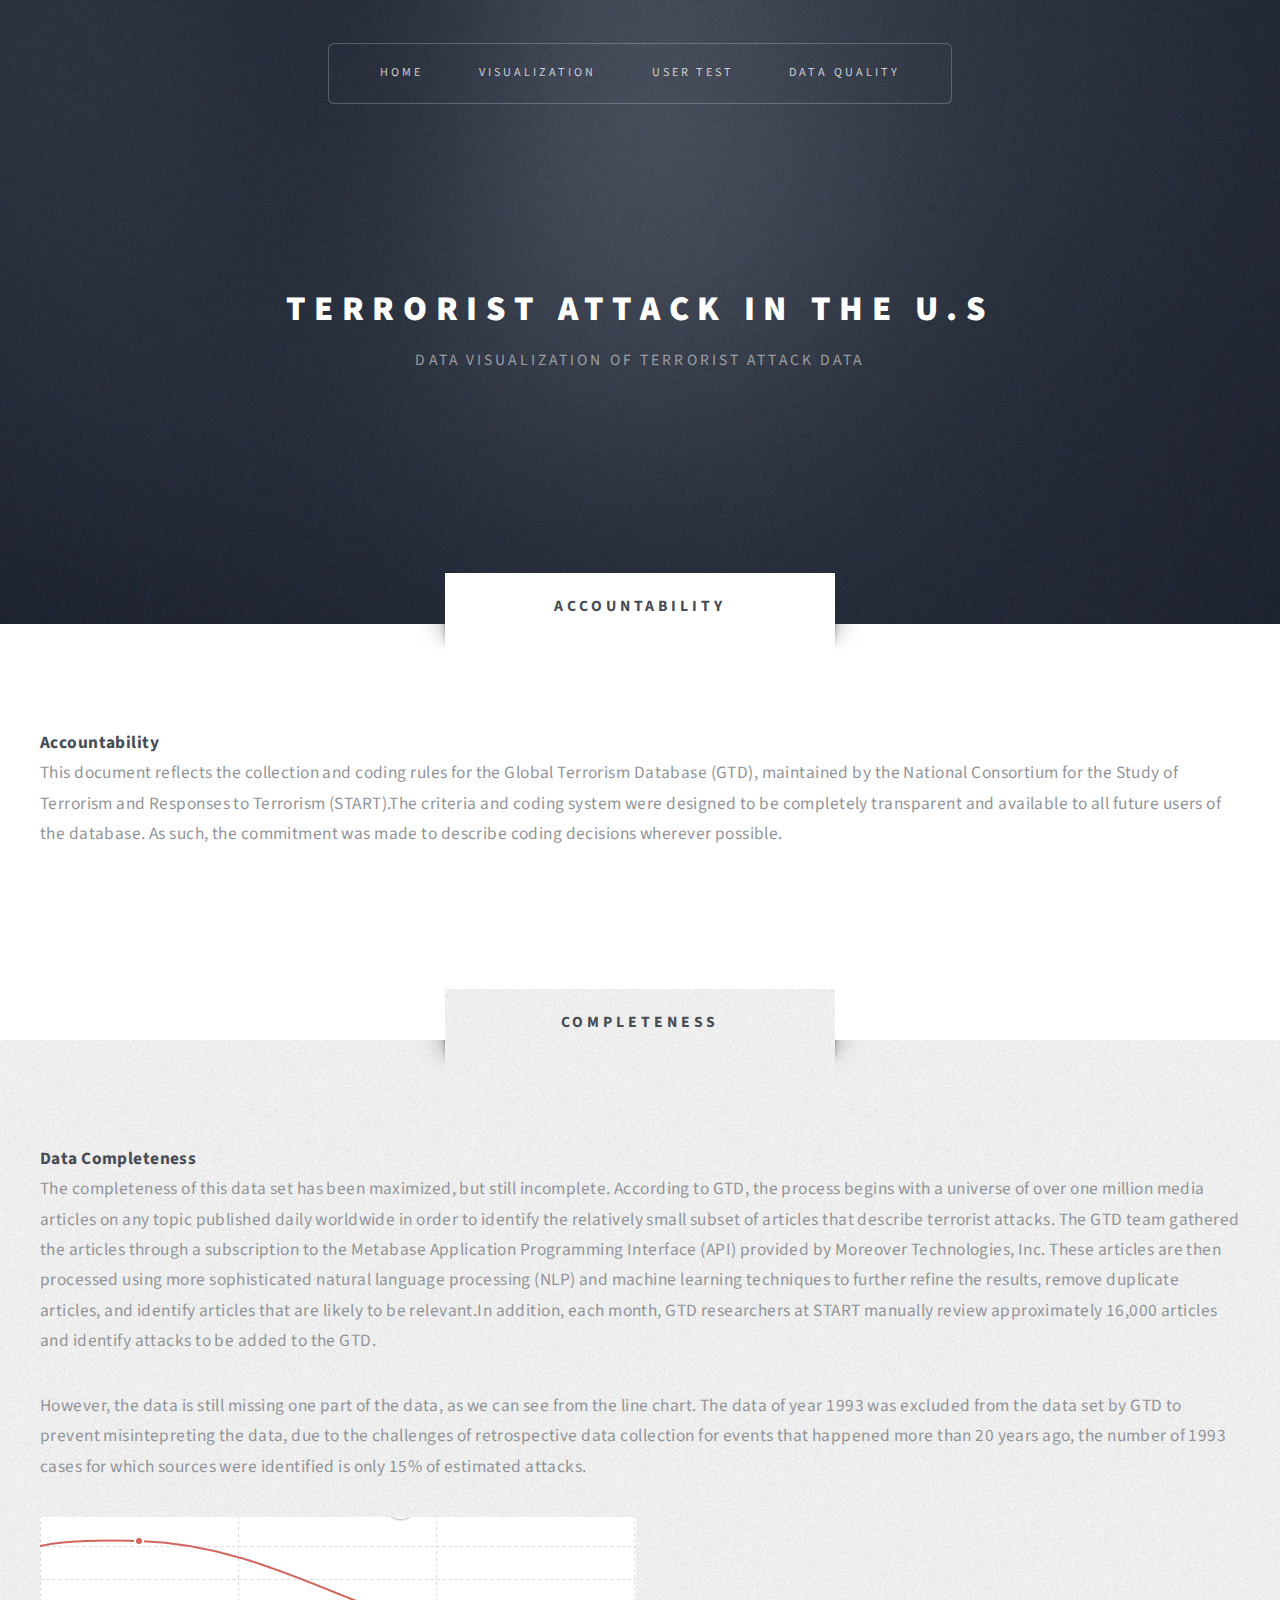
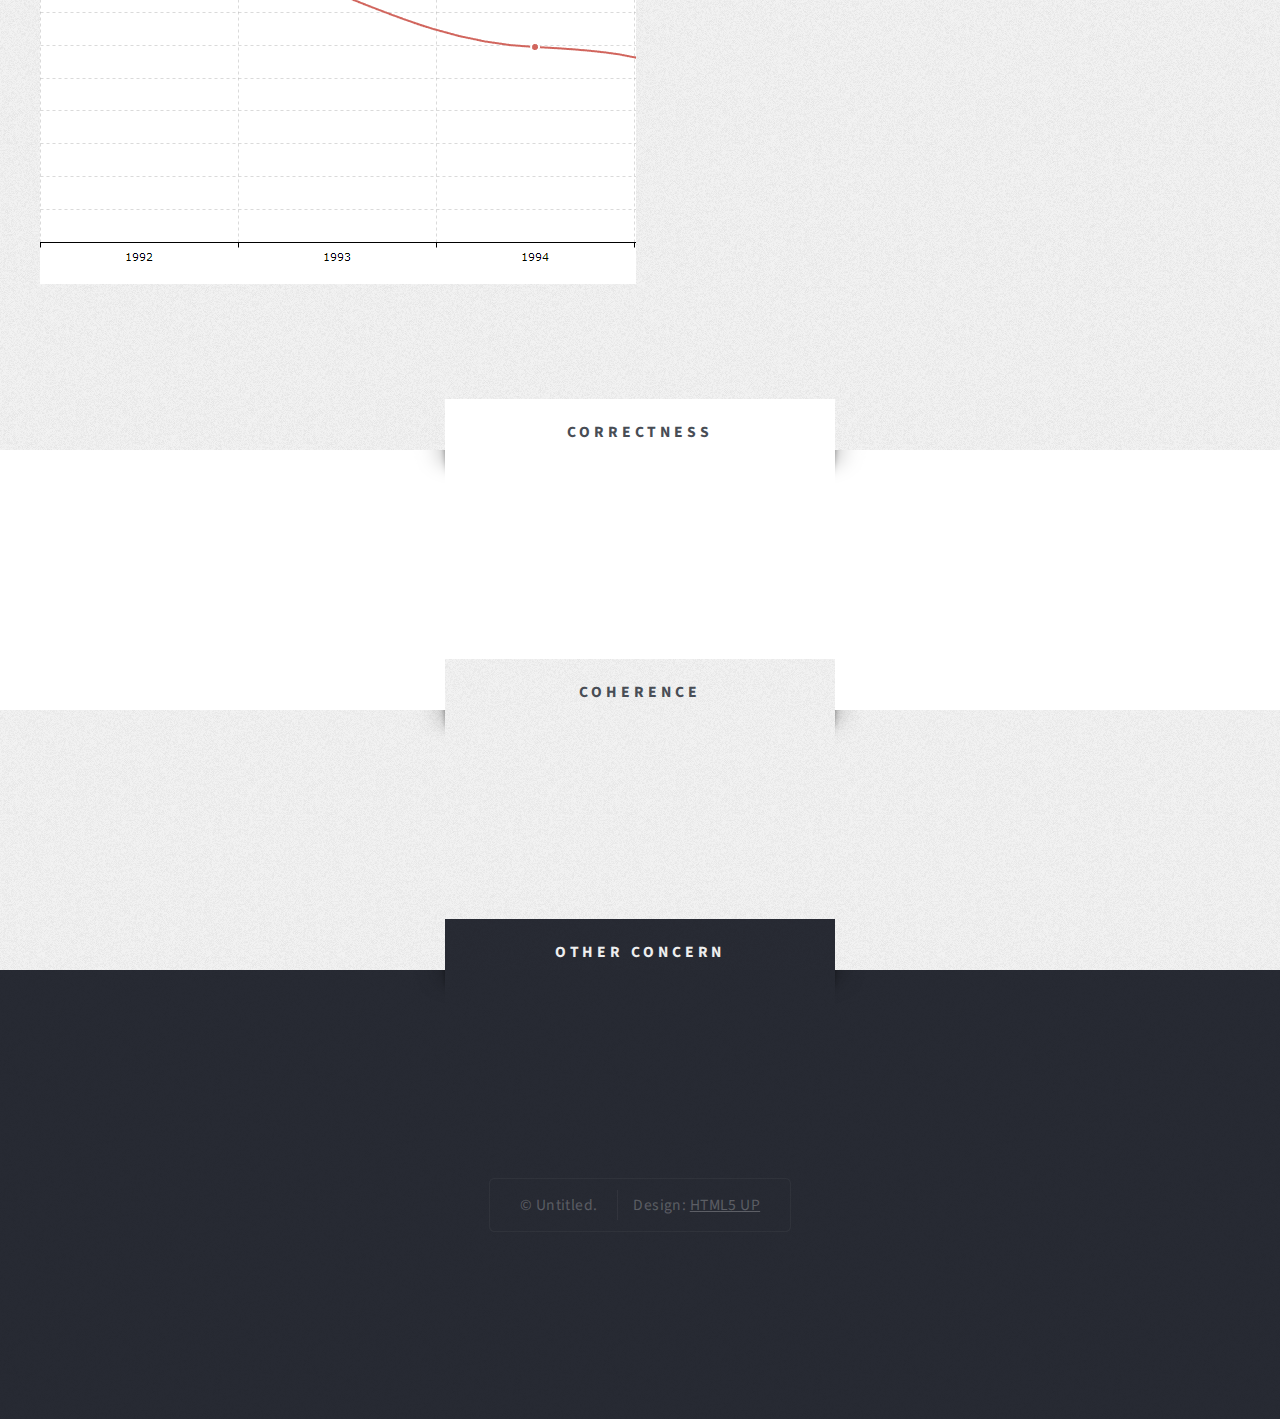
==== DataQuality.html @ d7f6ed54 "add something" ====
<!DOCTYPE HTML>
<!--
	Escape Velocity by HTML5 UP
	html5up.net | @ajlkn
	Free for personal and commercial use under the CCA 3.0 license (html5up.net/license)
-->
<html>

<head>
	<title>No Sidebar - Escape Velocity by HTML5 UP</title>
	<meta charset="utf-8" />
	<meta name="viewport" content="width=device-width, initial-scale=1" />
	<!--[if lte IE 8]><script src="assets/js/ie/html5shiv.js"></script><![endif]-->
	<link rel="stylesheet" href="assets/css/main.css" />
	<!--[if lte IE 8]><link rel="stylesheet" href="assets/css/ie8.css" /><![endif]-->
</head>

<body class="homepage">
	<div id="page-wrapper">

		<!-- Header -->
		<div id="header-wrapper" class="wrapper">
			<div id="header">

				<!-- Logo -->
				<div id="logo">
					<h1>
						<a href="index.html">Terrorist Attack in the U.S</a>
					</h1>
					<p>Data visualization of terrorist attack data</p>
				</div>

				<!-- Nav -->
				<nav id="nav">
					<ul>
						<li class="current">
							<a href="index.html">Home</a>
						</li>
						<li>
							<a href="Incidents.html">Visualization</a>
							<ul>
								<li>
									<a href="#">World Terro Map</a>
								</li>
								<li>
									<a href="#">Terro Incident</a>
								</li>
								<li>
									<a href="#">The U.S</a>
								</li>
							</ul>
						</li>
						<li>
							<a href="#">User Test</a>
						</li>
						<li>
							<a href="DataQuality.html">Data Quality</a>
						</li>
					</ul>
				</nav>

			</div>
		</div>

		<!-- Main -->
		<div class="wrapper style2">
			<div class="title">Accountability</div>
			<div id="highlights" class="container">
				<h2>Accountability</h2>
				<p>This document reflects the collection and coding rules for the Global Terrorism Database (GTD), maintained by the National
					Consortium for the Study of Terrorism and Responses to Terrorism (START).The criteria and coding system were designed
					to be completely transparent and available to all future users of the database. As such, the commitment was made to
					describe coding decisions wherever possible.</p>
			</div>
		</div>

		<div class="wrapper style3">
			<div class="title">Completeness</div>
			<div id="main" class="container">
				<h2>Data Completeness</h2>
				<p>The completeness of this data set has been maximized, but still incomplete. According to GTD, the process begins with
					a universe of over one million media articles on any topic published daily worldwide in order to identify the relatively
					small subset of articles that describe terrorist attacks. The GTD team gathered the articles through a subscription
					to the Metabase Application Programming Interface (API) provided by Moreover Technologies, Inc. These articles are then
					processed using more sophisticated natural language processing (NLP) and machine learning techniques to further refine
					the results, remove duplicate articles, and identify articles that are likely to be relevant.In addition, each month,
					GTD researchers at START manually review approximately 16,000 articles and identify attacks to be added to the GTD.</p>
				<p>However, the data is still missing one part of the data, as we can see from the line chart. The data of year 1993 was
					excluded from the data set by GTD to prevent misintepreting the data, due to the challenges of retrospective data collection
					for events that happened more than 20 years ago, the number of 1993 cases for which sources were identified is only
					15% of estimated attacks. </p>

				<div class="6u 12u(mobile)">
					<img src="images/missing 1993.png" alt="" />
				</div>
			</div>
		</div>
		<!-- Highlights -->
		<div class="wrapper style2">
			<div class="title">Correctness</div>
			<div id="highlights" class="container">

			</div>
		</div>
		<div class="wrapper style3">
			<div class="title">Coherence</div>
			<div id="highlights" class="container">

			</div>
		</div>
	</div>
	<!-- Footer -->
	<div id="footer-wrapper" class="wrapper">
		<div class="title">Other Concern</div>
		<div id="footer" class="container">

		</div>
		<div id="copyright">
			<ul>
				<li>&copy; Untitled.</li>
				<li>Design:
					<a href="http://html5up.net">HTML5 UP</a>
				</li>
			</ul>
		</div>
	</div>

	</div>

	<!-- Scripts -->

	<script src="assets/js/jquery.min.js"></script>
	<script src="assets/js/jquery.dropotron.min.js"></script>
	<script src="assets/js/skel.min.js"></script>
	<script src="assets/js/skel-viewport.min.js"></script>
	<script src="assets/js/util.js"></script>
	<!--[if lte IE 8]><script src="assets/js/ie/respond.min.js"></script><![endif]-->
	<script src="assets/js/main.js"></script>

</body>

</html>
---- assets/css/main.css ----
@import url("https://fonts.googleapis.com/css?family=Source+Sans+Pro:400,400italic,700,900");
@import url("font-awesome.min.css");

/*
	Escape Velocity by HTML5 UP
	html5up.net | @ajlkn
	Free for personal and commercial use under the CCA 3.0 license (html5up.net/license)
*/

/* Reset */

	html, body, div, span, applet, object, iframe, h1, h2, h3, h4, h5, h6, p, blockquote, pre, a, abbr, acronym, address, big, cite, code, del, dfn, em, img, ins, kbd, q, s, samp, small, strike, strong, sub, sup, tt, var, b, u, i, center, dl, dt, dd, ol, ul, li, fieldset, form, label, legend, table, caption, tbody, tfoot, thead, tr, th, td, article, aside, canvas, details, embed, figure, figcaption, footer, header, hgroup, menu, nav, output, ruby, section, summary, time, mark, audio, video {
		margin: 0;
		padding: 0;
		border: 0;
		font-size: 100%;
		font: inherit;
		vertical-align: baseline;
	}

	article, aside, details, figcaption, figure, footer, header, hgroup, menu, nav, section {
		display: block;
	}

	body {
		line-height: 1;
	}

	ol, ul {
		list-style: none;
	}

	blockquote, q {
		quotes: none;
	}

	blockquote:before, blockquote:after, q:before, q:after {
		content: '';
		content: none;
	}

	table {
		border-collapse: collapse;
		border-spacing: 0;
	}

	body {
		-webkit-text-size-adjust: none;
	}

/* Box Model */

	*, *:before, *:after {
		-moz-box-sizing: border-box;
		-webkit-box-sizing: border-box;
		box-sizing: border-box;
	}

/* Containers */

	.container {
		margin-left: auto;
		margin-right: auto;
	}

	.container.\31 25\25 {
		width: 100%;
		max-width: 1200px;
		min-width: 960px;
	}

	.container.\37 5\25 {
		width: 720px;
	}

	.container.\35 0\25 {
		width: 480px;
	}

	.container.\32 5\25 {
		width: 240px;
	}

	.container {
		width: 960px;
	}

	@media screen and (min-width: 737px) {

		.container.\31 25\25 {
			width: 100%;
			max-width: 1500px;
			min-width: 1200px;
		}

		.container.\37 5\25 {
			width: 900px;
		}

		.container.\35 0\25 {
			width: 600px;
		}

		.container.\32 5\25 {
			width: 300px;
		}

		.container {
			width: 1200px;
		}

	}

	@media screen and (min-width: 737px) and (max-width: 1200px) {

		.container.\31 25\25 {
			width: 100%;
			max-width: 1250px;
			min-width: 1000px;
		}

		.container.\37 5\25 {
			width: 750px;
		}

		.container.\35 0\25 {
			width: 500px;
		}

		.container.\32 5\25 {
			width: 250px;
		}

		.container {
			width: 1000px;
		}

	}

	@media screen and (max-width: 736px) {

		.container.\31 25\25 {
			width: 100%;
			max-width: 125%;
			min-width: 100%;
		}

		.container.\37 5\25 {
			width: 75%;
		}

		.container.\35 0\25 {
			width: 50%;
		}

		.container.\32 5\25 {
			width: 25%;
		}

		.container {
			width: 100% !important;
		}

	}

/* Grid */

	.row {
		border-bottom: solid 1px transparent;
		-moz-box-sizing: border-box;
		-webkit-box-sizing: border-box;
		box-sizing: border-box;
	}

	.row > * {
		float: left;
		-moz-box-sizing: border-box;
		-webkit-box-sizing: border-box;
		box-sizing: border-box;
	}

	.row:after, .row:before {
		content: '';
		display: block;
		clear: both;
		height: 0;
	}

	.row.uniform > * > :first-child {
		margin-top: 0;
	}

	.row.uniform > * > :last-child {
		margin-bottom: 0;
	}

	.row.\30 \25 > * {
		padding: 0 0 0 0px;
	}

	.row.\30 \25 {
		margin: 0 0 -1px 0px;
	}

	.row.uniform.\30 \25 > * {
		padding: 0px 0 0 0px;
	}

	.row.uniform.\30 \25 {
		margin: 0px 0 -1px 0px;
	}

	.row > * {
		padding: 0 0 0 40px;
	}

	.row {
		margin: 0 0 -1px -40px;
	}

	.row.uniform > * {
		padding: 40px 0 0 40px;
	}

	.row.uniform {
		margin: -40px 0 -1px -40px;
	}

	.row.\32 00\25 > * {
		padding: 0 0 0 80px;
	}

	.row.\32 00\25 {
		margin: 0 0 -1px -80px;
	}

	.row.uniform.\32 00\25 > * {
		padding: 80px 0 0 80px;
	}

	.row.uniform.\32 00\25 {
		margin: -80px 0 -1px -80px;
	}

	.row.\31 50\25 > * {
		padding: 0 0 0 60px;
	}

	.row.\31 50\25 {
		margin: 0 0 -1px -60px;
	}

	.row.uniform.\31 50\25 > * {
		padding: 60px 0 0 60px;
	}

	.row.uniform.\31 50\25 {
		margin: -60px 0 -1px -60px;
	}

	.row.\35 0\25 > * {
		padding: 0 0 0 20px;
	}

	.row.\35 0\25 {
		margin: 0 0 -1px -20px;
	}

	.row.uniform.\35 0\25 > * {
		padding: 20px 0 0 20px;
	}

	.row.uniform.\35 0\25 {
		margin: -20px 0 -1px -20px;
	}

	.row.\32 5\25 > * {
		padding: 0 0 0 10px;
	}

	.row.\32 5\25 {
		margin: 0 0 -1px -10px;
	}

	.row.uniform.\32 5\25 > * {
		padding: 10px 0 0 10px;
	}

	.row.uniform.\32 5\25 {
		margin: -10px 0 -1px -10px;
	}

	.\31 2u, .\31 2u\24 {
		width: 100%;
		clear: none;
		margin-left: 0;
	}

	.\31 1u, .\31 1u\24 {
		width: 91.6666666667%;
		clear: none;
		margin-left: 0;
	}

	.\31 0u, .\31 0u\24 {
		width: 83.3333333333%;
		clear: none;
		margin-left: 0;
	}

	.\39 u, .\39 u\24 {
		width: 75%;
		clear: none;
		margin-left: 0;
	}

	.\38 u, .\38 u\24 {
		width: 66.6666666667%;
		clear: none;
		margin-left: 0;
	}

	.\37 u, .\37 u\24 {
		width: 58.3333333333%;
		clear: none;
		margin-left: 0;
	}

	.\36 u, .\36 u\24 {
		width: 50%;
		clear: none;
		margin-left: 0;
	}

	.\35 u, .\35 u\24 {
		width: 41.6666666667%;
		clear: none;
		margin-left: 0;
	}

	.\34 u, .\34 u\24 {
		width: 33.3333333333%;
		clear: none;
		margin-left: 0;
	}

	.\33 u, .\33 u\24 {
		width: 25%;
		clear: none;
		margin-left: 0;
	}

	.\32 u, .\32 u\24 {
		width: 16.6666666667%;
		clear: none;
		margin-left: 0;
	}

	.\31 u, .\31 u\24 {
		width: 8.3333333333%;
		clear: none;
		margin-left: 0;
	}

	.\31 2u\24 + *,
	.\31 1u\24 + *,
	.\31 0u\24 + *,
	.\39 u\24 + *,
	.\38 u\24 + *,
	.\37 u\24 + *,
	.\36 u\24 + *,
	.\35 u\24 + *,
	.\34 u\24 + *,
	.\33 u\24 + *,
	.\32 u\24 + *,
	.\31 u\24 + * {
		clear: left;
	}

	.\-11u {
		margin-left: 91.66667%;
	}

	.\-10u {
		margin-left: 83.33333%;
	}

	.\-9u {
		margin-left: 75%;
	}

	.\-8u {
		margin-left: 66.66667%;
	}

	.\-7u {
		margin-left: 58.33333%;
	}

	.\-6u {
		margin-left: 50%;
	}

	.\-5u {
		margin-left: 41.66667%;
	}

	.\-4u {
		margin-left: 33.33333%;
	}

	.\-3u {
		margin-left: 25%;
	}

	.\-2u {
		margin-left: 16.66667%;
	}

	.\-1u {
		margin-left: 8.33333%;
	}

	@media screen and (min-width: 737px) {

		.row > * {
			padding: 50px 0 0 50px;
		}

		.row {
			margin: -50px 0 -1px -50px;
		}

		.row.uniform > * {
			padding: 50px 0 0 50px;
		}

		.row.uniform {
			margin: -50px 0 -1px -50px;
		}

		.row.\32 00\25 > * {
			padding: 100px 0 0 100px;
		}

		.row.\32 00\25 {
			margin: -100px 0 -1px -100px;
		}

		.row.uniform.\32 00\25 > * {
			padding: 100px 0 0 100px;
		}

		.row.uniform.\32 00\25 {
			margin: -100px 0 -1px -100px;
		}

		.row.\31 50\25 > * {
			padding: 75px 0 0 75px;
		}

		.row.\31 50\25 {
			margin: -75px 0 -1px -75px;
		}

		.row.uniform.\31 50\25 > * {
			padding: 75px 0 0 75px;
		}

		.row.uniform.\31 50\25 {
			margin: -75px 0 -1px -75px;
		}

		.row.\35 0\25 > * {
			padding: 25px 0 0 25px;
		}

		.row.\35 0\25 {
			margin: -25px 0 -1px -25px;
		}

		.row.uniform.\35 0\25 > * {
			padding: 25px 0 0 25px;
		}

		.row.uniform.\35 0\25 {
			margin: -25px 0 -1px -25px;
		}

		.row.\32 5\25 > * {
			padding: 12.5px 0 0 12.5px;
		}

		.row.\32 5\25 {
			margin: -12.5px 0 -1px -12.5px;
		}

		.row.uniform.\32 5\25 > * {
			padding: 12.5px 0 0 12.5px;
		}

		.row.uniform.\32 5\25 {
			margin: -12.5px 0 -1px -12.5px;
		}

		.\31 2u\28desktop\29, .\31 2u\24\28desktop\29 {
			width: 100%;
			clear: none;
			margin-left: 0;
		}

		.\31 1u\28desktop\29, .\31 1u\24\28desktop\29 {
			width: 91.6666666667%;
			clear: none;
			margin-left: 0;
		}

		.\31 0u\28desktop\29, .\31 0u\24\28desktop\29 {
			width: 83.3333333333%;
			clear: none;
			margin-left: 0;
		}

		.\39 u\28desktop\29, .\39 u\24\28desktop\29 {
			width: 75%;
			clear: none;
			margin-left: 0;
		}

		.\38 u\28desktop\29, .\38 u\24\28desktop\29 {
			width: 66.6666666667%;
			clear: none;
			margin-left: 0;
		}

		.\37 u\28desktop\29, .\37 u\24\28desktop\29 {
			width: 58.3333333333%;
			clear: none;
			margin-left: 0;
		}

		.\36 u\28desktop\29, .\36 u\24\28desktop\29 {
			width: 50%;
			clear: none;
			margin-left: 0;
		}

		.\35 u\28desktop\29, .\35 u\24\28desktop\29 {
			width: 41.6666666667%;
			clear: none;
			margin-left: 0;
		}

		.\34 u\28desktop\29, .\34 u\24\28desktop\29 {
			width: 33.3333333333%;
			clear: none;
			margin-left: 0;
		}

		.\33 u\28desktop\29, .\33 u\24\28desktop\29 {
			width: 25%;
			clear: none;
			margin-left: 0;
		}

		.\32 u\28desktop\29, .\32 u\24\28desktop\29 {
			width: 16.6666666667%;
			clear: none;
			margin-left: 0;
		}

		.\31 u\28desktop\29, .\31 u\24\28desktop\29 {
			width: 8.3333333333%;
			clear: none;
			margin-left: 0;
		}

		.\31 2u\24\28desktop\29 + *,
		.\31 1u\24\28desktop\29 + *,
		.\31 0u\24\28desktop\29 + *,
		.\39 u\24\28desktop\29 + *,
		.\38 u\24\28desktop\29 + *,
		.\37 u\24\28desktop\29 + *,
		.\36 u\24\28desktop\29 + *,
		.\35 u\24\28desktop\29 + *,
		.\34 u\24\28desktop\29 + *,
		.\33 u\24\28desktop\29 + *,
		.\32 u\24\28desktop\29 + *,
		.\31 u\24\28desktop\29 + * {
			clear: left;
		}

		.\-11u\28desktop\29 {
			margin-left: 91.66667%;
		}

		.\-10u\28desktop\29 {
			margin-left: 83.33333%;
		}

		.\-9u\28desktop\29 {
			margin-left: 75%;
		}

		.\-8u\28desktop\29 {
			margin-left: 66.66667%;
		}

		.\-7u\28desktop\29 {
			margin-left: 58.33333%;
		}

		.\-6u\28desktop\29 {
			margin-left: 50%;
		}

		.\-5u\28desktop\29 {
			margin-left: 41.66667%;
		}

		.\-4u\28desktop\29 {
			margin-left: 33.33333%;
		}

		.\-3u\28desktop\29 {
			margin-left: 25%;
		}

		.\-2u\28desktop\29 {
			margin-left: 16.66667%;
		}

		.\-1u\28desktop\29 {
			margin-left: 8.33333%;
		}

	}

	@media screen and (min-width: 737px) and (max-width: 1200px) {

		.row > * {
			padding: 35px 0 0 35px;
		}

		.row {
			margin: -35px 0 -1px -35px;
		}

		.row.uniform > * {
			padding: 35px 0 0 35px;
		}

		.row.uniform {
			margin: -35px 0 -1px -35px;
		}

		.row.\32 00\25 > * {
			padding: 70px 0 0 70px;
		}

		.row.\32 00\25 {
			margin: -70px 0 -1px -70px;
		}

		.row.uniform.\32 00\25 > * {
			padding: 70px 0 0 70px;
		}

		.row.uniform.\32 00\25 {
			margin: -70px 0 -1px -70px;
		}

		.row.\31 50\25 > * {
			padding: 52.5px 0 0 52.5px;
		}

		.row.\31 50\25 {
			margin: -52.5px 0 -1px -52.5px;
		}

		.row.uniform.\31 50\25 > * {
			padding: 52.5px 0 0 52.5px;
		}

		.row.uniform.\31 50\25 {
			margin: -52.5px 0 -1px -52.5px;
		}

		.row.\35 0\25 > * {
			padding: 17.5px 0 0 17.5px;
		}

		.row.\35 0\25 {
			margin: -17.5px 0 -1px -17.5px;
		}

		.row.uniform.\35 0\25 > * {
			padding: 17.5px 0 0 17.5px;
		}

		.row.uniform.\35 0\25 {
			margin: -17.5px 0 -1px -17.5px;
		}

		.row.\32 5\25 > * {
			padding: 8.75px 0 0 8.75px;
		}

		.row.\32 5\25 {
			margin: -8.75px 0 -1px -8.75px;
		}

		.row.uniform.\32 5\25 > * {
			padding: 8.75px 0 0 8.75px;
		}

		.row.uniform.\32 5\25 {
			margin: -8.75px 0 -1px -8.75px;
		}

		.\31 2u\28tablet\29, .\31 2u\24\28tablet\29 {
			width: 100%;
			clear: none;
			margin-left: 0;
		}

		.\31 1u\28tablet\29, .\31 1u\24\28tablet\29 {
			width: 91.6666666667%;
			clear: none;
			margin-left: 0;
		}

		.\31 0u\28tablet\29, .\31 0u\24\28tablet\29 {
			width: 83.3333333333%;
			clear: none;
			margin-left: 0;
		}

		.\39 u\28tablet\29, .\39 u\24\28tablet\29 {
			width: 75%;
			clear: none;
			margin-left: 0;
		}

		.\38 u\28tablet\29, .\38 u\24\28tablet\29 {
			width: 66.6666666667%;
			clear: none;
			margin-left: 0;
		}

		.\37 u\28tablet\29, .\37 u\24\28tablet\29 {
			width: 58.3333333333%;
			clear: none;
			margin-left: 0;
		}

		.\36 u\28tablet\29, .\36 u\24\28tablet\29 {
			width: 50%;
			clear: none;
			margin-left: 0;
		}

		.\35 u\28tablet\29, .\35 u\24\28tablet\29 {
			width: 41.6666666667%;
			clear: none;
			margin-left: 0;
		}

		.\34 u\28tablet\29, .\34 u\24\28tablet\29 {
			width: 33.3333333333%;
			clear: none;
			margin-left: 0;
		}

		.\33 u\28tablet\29, .\33 u\24\28tablet\29 {
			width: 25%;
			clear: none;
			margin-left: 0;
		}

		.\32 u\28tablet\29, .\32 u\24\28tablet\29 {
			width: 16.6666666667%;
			clear: none;
			margin-left: 0;
		}

		.\31 u\28tablet\29, .\31 u\24\28tablet\29 {
			width: 8.3333333333%;
			clear: none;
			margin-left: 0;
		}

		.\31 2u\24\28tablet\29 + *,
		.\31 1u\24\28tablet\29 + *,
		.\31 0u\24\28tablet\29 + *,
		.\39 u\24\28tablet\29 + *,
		.\38 u\24\28tablet\29 + *,
		.\37 u\24\28tablet\29 + *,
		.\36 u\24\28tablet\29 + *,
		.\35 u\24\28tablet\29 + *,
		.\34 u\24\28tablet\29 + *,
		.\33 u\24\28tablet\29 + *,
		.\32 u\24\28tablet\29 + *,
		.\31 u\24\28tablet\29 + * {
			clear: left;
		}

		.\-11u\28tablet\29 {
			margin-left: 91.66667%;
		}

		.\-10u\28tablet\29 {
			margin-left: 83.33333%;
		}

		.\-9u\28tablet\29 {
			margin-left: 75%;
		}

		.\-8u\28tablet\29 {
			margin-left: 66.66667%;
		}

		.\-7u\28tablet\29 {
			margin-left: 58.33333%;
		}

		.\-6u\28tablet\29 {
			margin-left: 50%;
		}

		.\-5u\28tablet\29 {
			margin-left: 41.66667%;
		}

		.\-4u\28tablet\29 {
			margin-left: 33.33333%;
		}

		.\-3u\28tablet\29 {
			margin-left: 25%;
		}

		.\-2u\28tablet\29 {
			margin-left: 16.66667%;
		}

		.\-1u\28tablet\29 {
			margin-left: 8.33333%;
		}

	}

	@media screen and (max-width: 736px) {

		.row > * {
			padding: 10px 0 0 10px;
		}

		.row {
			margin: -10px 0 -1px -10px;
		}

		.row.uniform > * {
			padding: 10px 0 0 10px;
		}

		.row.uniform {
			margin: -10px 0 -1px -10px;
		}

		.row.\32 00\25 > * {
			padding: 20px 0 0 20px;
		}

		.row.\32 00\25 {
			margin: -20px 0 -1px -20px;
		}

		.row.uniform.\32 00\25 > * {
			padding: 20px 0 0 20px;
		}

		.row.uniform.\32 00\25 {
			margin: -20px 0 -1px -20px;
		}

		.row.\31 50\25 > * {
			padding: 15px 0 0 15px;
		}

		.row.\31 50\25 {
			margin: -15px 0 -1px -15px;
		}

		.row.uniform.\31 50\25 > * {
			padding: 15px 0 0 15px;
		}

		.row.uniform.\31 50\25 {
			margin: -15px 0 -1px -15px;
		}

		.row.\35 0\25 > * {
			padding: 5px 0 0 5px;
		}

		.row.\35 0\25 {
			margin: -5px 0 -1px -5px;
		}

		.row.uniform.\35 0\25 > * {
			padding: 5px 0 0 5px;
		}

		.row.uniform.\35 0\25 {
			margin: -5px 0 -1px -5px;
		}

		.row.\32 5\25 > * {
			padding: 2.5px 0 0 2.5px;
		}

		.row.\32 5\25 {
			margin: -2.5px 0 -1px -2.5px;
		}

		.row.uniform.\32 5\25 > * {
			padding: 2.5px 0 0 2.5px;
		}

		.row.uniform.\32 5\25 {
			margin: -2.5px 0 -1px -2.5px;
		}

		.\31 2u\28mobile\29, .\31 2u\24\28mobile\29 {
			width: 100%;
			clear: none;
			margin-left: 0;
		}

		.\31 1u\28mobile\29, .\31 1u\24\28mobile\29 {
			width: 91.6666666667%;
			clear: none;
			margin-left: 0;
		}

		.\31 0u\28mobile\29, .\31 0u\24\28mobile\29 {
			width: 83.3333333333%;
			clear: none;
			margin-left: 0;
		}

		.\39 u\28mobile\29, .\39 u\24\28mobile\29 {
			width: 75%;
			clear: none;
			margin-left: 0;
		}

		.\38 u\28mobile\29, .\38 u\24\28mobile\29 {
			width: 66.6666666667%;
			clear: none;
			margin-left: 0;
		}

		.\37 u\28mobile\29, .\37 u\24\28mobile\29 {
			width: 58.3333333333%;
			clear: none;
			margin-left: 0;
		}

		.\36 u\28mobile\29, .\36 u\24\28mobile\29 {
			width: 50%;
			clear: none;
			margin-left: 0;
		}

		.\35 u\28mobile\29, .\35 u\24\28mobile\29 {
			width: 41.6666666667%;
			clear: none;
			margin-left: 0;
		}

		.\34 u\28mobile\29, .\34 u\24\28mobile\29 {
			width: 33.3333333333%;
			clear: none;
			margin-left: 0;
		}

		.\33 u\28mobile\29, .\33 u\24\28mobile\29 {
			width: 25%;
			clear: none;
			margin-left: 0;
		}

		.\32 u\28mobile\29, .\32 u\24\28mobile\29 {
			width: 16.6666666667%;
			clear: none;
			margin-left: 0;
		}

		.\31 u\28mobile\29, .\31 u\24\28mobile\29 {
			width: 8.3333333333%;
			clear: none;
			margin-left: 0;
		}

		.\31 2u\24\28mobile\29 + *,
		.\31 1u\24\28mobile\29 + *,
		.\31 0u\24\28mobile\29 + *,
		.\39 u\24\28mobile\29 + *,
		.\38 u\24\28mobile\29 + *,
		.\37 u\24\28mobile\29 + *,
		.\36 u\24\28mobile\29 + *,
		.\35 u\24\28mobile\29 + *,
		.\34 u\24\28mobile\29 + *,
		.\33 u\24\28mobile\29 + *,
		.\32 u\24\28mobile\29 + *,
		.\31 u\24\28mobile\29 + * {
			clear: left;
		}

		.\-11u\28mobile\29 {
			margin-left: 91.66667%;
		}

		.\-10u\28mobile\29 {
			margin-left: 83.33333%;
		}

		.\-9u\28mobile\29 {
			margin-left: 75%;
		}

		.\-8u\28mobile\29 {
			margin-left: 66.66667%;
		}

		.\-7u\28mobile\29 {
			margin-left: 58.33333%;
		}

		.\-6u\28mobile\29 {
			margin-left: 50%;
		}

		.\-5u\28mobile\29 {
			margin-left: 41.66667%;
		}

		.\-4u\28mobile\29 {
			margin-left: 33.33333%;
		}

		.\-3u\28mobile\29 {
			margin-left: 25%;
		}

		.\-2u\28mobile\29 {
			margin-left: 16.66667%;
		}

		.\-1u\28mobile\29 {
			margin-left: 8.33333%;
		}

	}

/* Basic */

	@-ms-viewport {
		width: device-width;
	}

	body, input, textarea, select {
		font-family: 'Source Sans Pro', sans-serif;
		font-weight: 400;
		color: #919499;
	}

	body.is-loading * {
		-moz-transition: none !important;
		-webkit-transition: none !important;
		-ms-transition: none !important;
		transition: none !important;
		-moz-animation: none !important;
		-webkit-animation: none !important;
		-ms-animation: none !important;
		animation: none !important;
	}

	h1, h2, h3, h4, h5, h6 {
		font-weight: 700;
		color: #484d55;
	}

		h1 a, h2 a, h3 a, h4 a, h5 a, h6 a {
			color: inherit;
			text-decoration: none;
		}

	a {
		-moz-transition: color .25s ease-in-out;
		-webkit-transition: color .25s ease-in-out;
		-ms-transition: color .25s ease-in-out;
		transition: color .25s ease-in-out;
		text-decoration: underline;
		color: #717479;
	}

		a:hover {
			text-decoration: none;
		}

	strong, b {
		font-weight: 700;
		color: #484d55;
	}

	blockquote {
		border-left: solid 0.5em #ddd;
		padding: 1em 0 1em 2em;
		font-style: italic;
	}

	em, i {
		font-style: italic;
	}

	hr {
		border: 0;
		border-top: solid 1px #ddd;
	}

	sub {
		position: relative;
		top: 0.5em;
		font-size: 0.8em;
	}

	sup {
		position: relative;
		top: -0.5em;
		font-size: 0.8em;
	}

	.nobr {
		white-space: nowrap;
	}

	br.clear {
		clear: both;
	}

	p, ul, ol, dl, table, blockquote, form {
		margin-bottom: 2em;
	}

/* Table */

	table {
		width: 100%;
	}

		table.default {
			width: 100%;
		}

			table.default tbody tr:nth-child(2n+2) {
				background: #f4f4f4;
			}

			table.default td {
				padding: 0.5em 1em 0.5em 1em;
			}

			table.default th {
				text-align: left;
				font-weight: 400;
				padding: 0.5em 1em 0.5em 1em;
			}

			table.default thead {
				background: #484d55;
				color: #fff;
			}

			table.default tfoot {
				background: #eee;
			}

/* Form */

	form label {
		display: block;
		font-weight: 700;
		color: #484d55;
	}

	form input[type="text"],
	form input[type="email"],
	form input[type="password"],
	form select,
	form textarea {
		-moz-transition: all .25s ease-in-out;
		-webkit-transition: all .25s ease-in-out;
		-ms-transition: all .25s ease-in-out;
		transition: all .25s ease-in-out;
		-webkit-appearance: none;
		display: block;
		border: 0;
		background: #eee;
		box-shadow: inset 0px 0px 1px 0px #a0a1a7;
		border-radius: 0.35em;
		width: 100%;
		padding: 0.75em 1em 0.75em 1em;
	}

		form input[type="text"]:focus,
		form input[type="email"]:focus,
		form input[type="password"]:focus,
		form select:focus,
		form textarea:focus {
			background: #f8f8f8;
		}

	form input[type="text"],
	form input[type="email"]
	input[type="password"] {
		line-height: 1em;
	}

	form select {
		line-height: 1em;
	}

	form textarea {
		min-height: 10em;
	}

	form .formerize-placeholder {
		color: #555 !important;
		font-style: italic;
	}

	form ::-webkit-input-placeholder {
		color: #555 !important;
		font-style: italic;
		line-height: 1.35em;
	}

	form :-moz-placeholder {
		color: #555 !important;
		font-style: italic;
	}

	form ::-moz-placeholder {
		color: #555 !important;
		font-style: italic;
	}

	form :-ms-input-placeholder {
		color: #555 !important;
		font-style: italic;
	}

	form ::-moz-focus-inner {
		border: 0;
	}

/* Section/Article */

	section,
	article {
		margin-bottom: 3em;
	}

	section > :last-child,
	article > :last-child,
	section:last-child,
	article:last-child {
		margin-bottom: 0;
	}

	header.style1 {
		text-align: center;
	}

		header.style1 h2 {
			font-weight: 700;
		}

		header.style1 p {
			color: #b1b4b9;
		}

/* Image */

	.image {
		display: inline-block;
	}

		.image img {
			display: block;
			width: 100%;
		}

		.image.fit {
			display: block;
			width: 100%;
		}

		.image.left {
			float: left;
			margin: 0 2em 2em 0;
		}

		.image.centered {
			display: block;
			margin: 0 0 2em 0;
		}

			.image.centered img {
				margin: 0 auto;
				width: auto;
			}

		.image.featured {
			display: block;
			width: 100%;
			margin: 0 0 2em 0;
		}

/* Button */

	input[type="button"],
	input[type="submit"],
	input[type="reset"],
	button,
	.button {
		-moz-transition: all .25s ease-in-out;
		-webkit-transition: all .25s ease-in-out;
		-ms-transition: all .25s ease-in-out;
		transition: all .25s ease-in-out;
		display: inline-block;
		background: #444;
		text-align: center;
		text-transform: uppercase;
		font-weight: 700;
		letter-spacing: 0.25em;
		text-decoration: none;
		border-radius: 0.35em;
		border: 0;
		outline: 0;
		cursor: pointer;
	}

		input[type="button"]:hover,
		input[type="submit"]:hover,
		input[type="reset"]:hover,
		button:hover,
		.button:hover {
			background-color: #f98780;
		}

		input[type="button"].style1,
		input[type="submit"].style1,
		input[type="reset"].style1,
		button.style1,
		.button.style1 {
			background: #e97770 url("images/overlay.png");
			color: #fff;
		}

			input[type="button"].style1:hover,
			input[type="submit"].style1:hover,
			input[type="reset"].style1:hover,
			button.style1:hover,
			.button.style1:hover {
				background-color: #f98780;
			}

			input[type="button"].style1:active,
			input[type="submit"].style1:active,
			input[type="reset"].style1:active,
			button.style1:active,
			.button.style1:active {
				background-color: #d96760;
			}

		input[type="button"].style2,
		input[type="submit"].style2,
		input[type="reset"].style2,
		button.style2,
		.button.style2 {
			background: none;
			color: #606167;
			box-shadow: inset 0px 0px 2px 0px #a0a1a7;
		}

			input[type="button"].style2:hover,
			input[type="submit"].style2:hover,
			input[type="reset"].style2:hover,
			button.style2:hover,
			.button.style2:hover {
				box-shadow: inset 0px 0px 2px 0px #606167;
			}

			input[type="button"].style2:active,
			input[type="submit"].style2:active,
			input[type="reset"].style2:active,
			button.style2:active,
			.button.style2:active {
				box-shadow: inset 0px 0px 2px 0px #202127;
			}

		input[type="button"].style3,
		input[type="submit"].style3,
		input[type="reset"].style3,
		button.style3,
		.button.style3 {
			background: #2f333b url("images/overlay.png");
			color: #fff;
		}

			input[type="button"].style3:hover,
			input[type="submit"].style3:hover,
			input[type="reset"].style3:hover,
			button.style3:hover,
			.button.style3:hover {
				background-color: #3f434b;
			}

			input[type="button"].style3:active,
			input[type="submit"].style3:active,
			input[type="reset"].style3:active,
			button.style3:active,
			.button.style3:active {
				background-color: #1f232b;
			}

/* List */

	ul.default {
		list-style: disc;
		padding-left: 1em;
	}

		ul.default li {
			padding-left: 0.5em;
		}

	ul.style2 li {
		border-top: solid 1px #eee;
		padding: 1.5em 0 0 0;
		margin: 1.5em 0 0 0;
	}

		ul.style2 li:first-child {
			border-top: 0;
			padding-top: 0;
			margin-top: 0;
		}

	ul.style3 li {
		border-top: solid 1px #eee;
		padding: 0.5em 0 0 0;
		margin: 0.5em 0 0 0;
	}

		ul.style3 li:first-child {
			border-top: 0;
			padding-top: 0;
			margin-top: 0;
		}

	ol.default {
		list-style: decimal;
		padding-left: 1.25em;
	}

		ol.default li {
			padding-left: 0.25em;
		}

/* Feature List */

	.feature-list h3 {
		color: #e97770 !important;
	}

		.feature-list h3:before {
			position: relative;
			display: inline-block;
			color: #fff;
			background: #2f333b url("images/overlay.png");
			border-radius: 1em;
			text-align: center;
		}

/* Icons */

	.icon {
		text-decoration: none;
	}

		.icon:before {
			display: inline-block;
			font-family: FontAwesome;
			font-size: 1.25em;
			text-decoration: none;
			font-style: normal;
			font-weight: normal;
			line-height: 1;
			-webkit-font-smoothing: antialiased;
			-moz-osx-font-smoothing: grayscale;
		}

		.icon > .label {
			display: none;
		}

/* Wrappers */

	.wrapper {
		position: relative;
	}

		.wrapper .title {
			position: absolute;
			top: 0;
			left: 50%;
			text-align: center;
			text-transform: uppercase;
			display: block;
			font-weight: 700;
			letter-spacing: 0.25em;
		}

			.wrapper .title:before {
				content: '';
				position: absolute;
				bottom: -38px;
				left: -35px;
				width: 35px;
				height: 38px;
				background: url("images/shadow.png");
			}

			.wrapper .title:after {
				-moz-transform: scaleX(-1);
				-webkit-transform: scaleX(-1);
				-ms-transform: scaleX(-1);
				transform: scaleX(-1);
				content: '';
				position: absolute;
				bottom: -38px;
				right: -35px;
				width: 35px;
				height: 38px;
				background: url("images/shadow.png");
			}

		.wrapper.style1 {
			background: #e97770 url("images/overlay.png");
			color: #eee;
			color: rgba(255, 255, 255, 0.75);
		}

			.wrapper.style1 .title {
				background: #e97770 url("images/overlay.png");
				color: #fff;
			}

			.wrapper.style1 h1, .wrapper.style1 h2, .wrapper.style1 h3, .wrapper.style1 h4, .wrapper.style1 h5, .wrapper.style1 h6, .wrapper.style1 strong, .wrapper.style1 b, .wrapper.style1 a {
				color: #fff;
			}

		.wrapper.style2 {
			background: #fff;
		}

			.wrapper.style2 .title {
				background: #fff;
				color: #484d55;
			}

		.wrapper.style3 {
			background: #f3f3f3 url("images/overlay.png");
		}

			.wrapper.style3 .title {
				background: #f3f3f3 url("images/overlay.png");
				color: #484d55;
			}

			.wrapper.style3 .image {
				border: solid 10px #fff;
			}

	#header-wrapper {
		background: url("../../images/banner.jpg") center center;
		background-size: cover;
	}

		#header-wrapper:before {
			content: '';
			position: absolute;
			top: 0;
			left: 0;
			width: 100%;
			height: 100%;
			background: url("images/overlay.png");
		}

	#footer-wrapper {
		background: #282b34 url("images/overlay.png");
		color: #eee;
		color: rgba(255, 255, 255, 0.5);
	}

		#footer-wrapper h1, #footer-wrapper h2, #footer-wrapper h3, #footer-wrapper h4, #footer-wrapper h5, #footer-wrapper h6, #footer-wrapper strong, #footer-wrapper b, #footer-wrapper a {
			color: #fff;
		}

		#footer-wrapper hr {
			border-top-color: #333;
			border-top-color: rgba(255, 255, 255, 0.05);
		}

		#footer-wrapper form input[type="text"],
		#footer-wrapper form input[type="email"],
		#footer-wrapper form input[type="password"],
		#footer-wrapper form select,
		#footer-wrapper form textarea {
			background: #ccc;
			box-shadow: none;
		}

			#footer-wrapper form input[type="text"]:focus,
			#footer-wrapper form input[type="email"]:focus,
			#footer-wrapper form input[type="password"]:focus,
			#footer-wrapper form select:focus,
			#footer-wrapper form textarea:focus {
				background: #fff;
			}

		#footer-wrapper input[type="button"],
		#footer-wrapper input[type="submit"],
		#footer-wrapper input[type="reset"],
		#footer-wrapper button,
		#footer-wrapper .button {
			color: #fff;
			box-shadow: inset 0px 0px 2px 0px rgba(255, 255, 255, 0.5);
		}

			#footer-wrapper input[type="button"]:hover,
			#footer-wrapper input[type="submit"]:hover,
			#footer-wrapper input[type="reset"]:hover,
			#footer-wrapper button:hover,
			#footer-wrapper .button:hover {
				color: #fff;
				box-shadow: inset 0px 0px 2px 0px rgba(255, 255, 255, 0.65);
			}

			#footer-wrapper input[type="button"]:active,
			#footer-wrapper input[type="submit"]:active,
			#footer-wrapper input[type="reset"]:active,
			#footer-wrapper button:active,
			#footer-wrapper .button:active {
				box-shadow: inset 0px 0px 2px 0px rgba(255, 255, 255, 0.75);
			}

			#footer-wrapper input[type="button"].style2:active,
			#footer-wrapper input[type="submit"].style2:active,
			#footer-wrapper input[type="reset"].style2:active,
			#footer-wrapper button.style2:active,
			#footer-wrapper .button.style2:active {
				box-shadow: inset 0px 0px 2px 0px rgba(255, 255, 255, 0.75);
			}

		#footer-wrapper .title {
			background: #282b34 url("images/overlay.png");
			color: #eee;
		}

		#footer-wrapper header.style1 h2 {
			color: #fff;
		}

		#footer-wrapper header.style1 .p {
			color: inherit;
		}

		#footer-wrapper .feature-list section {
			border-top-color: #333;
			border-top-color: rgba(255, 255, 255, 0.05);
		}

		#footer-wrapper .feature-list h3:before {
			background: #3d4249 url("images/overlay.png");
		}

/* Logo */

	#logo h1 {
		font-weight: 900;
		text-transform: uppercase;
		color: #fff;
	}

	#logo p {
		color: #eee;
		color: rgba(255, 255, 255, 0.5);
		text-transform: uppercase;
	}

/* Intro */

	#intro > .style2 {
		font-weight: 700;
		color: #fff;
		border-radius: 0.35em;
		box-shadow: inset 0px 0px 1px 1px rgba(255, 255, 255, 0.25);
	}

		#intro > .style2 a {
			color: inherit;
			text-decoration: none;
		}

/* Highlights */

	#highlights .highlight {
		text-align: center;
	}

		#highlights .highlight h3 {
			color: #e97770;
		}

/* Copyright */

	#copyright {
		text-align: center;
	}

		#copyright ul {
			display: inline-block;
			border-radius: 0.35em;
			box-shadow: inset 0px 0px 1px 1px rgba(255, 255, 255, 0.05);
			color: #aaa;
			color: rgba(255, 255, 255, 0.25);
		}

		#copyright a {
			color: inherit;
		}

			#copyright a:hover {
				color: #fff;
			}

/* Desktop + Tablet */

	@media screen and (min-width: 737px) {

		/* Basic */

			body, input, select, textarea {
				font-size: 13pt;
				line-height: 1.75em;
				letter-spacing: 0.025em;
			}

			body {
				min-width: 1200px;
			}

			hr {
				margin: 2em 0 2em 0;
			}

		/* Section/Article */

			section, article {
				margin: 0 0 4em 0;
			}

			header.style1 {
				padding: 3em 0 3em 0;
			}

				header.style1 h2 {
					font-size: 2em;
					letter-spacing: 0.075em;
					line-height: 1.5em;
				}

				header.style1 p {
					display: block;
					margin: 1.15em 0 0 0;
					font-size: 1.3em;
					letter-spacing: 0.075em;
					line-height: 1.5em;
				}

		/* Form */

			form label {
				margin: 0.25em 0 0.5em 0;
			}

		/* Button */

			input[type="button"],
			input[type="submit"],
			input[type="reset"],
			button,
			.button {
				padding: 0 2.25em 0 2.25em;
				font-size: 0.9em;
				min-width: 12em;
				height: 4em;
				line-height: 4em;
			}

				input[type="button"].big,
				input[type="submit"].big,
				input[type="reset"].big,
				button.big,
				.button.big {
					font-size: 1em;
					min-width: 14em;
				}

		/* List */

			ul.actions {
				margin: 3em 0 0 0;
			}

				ul.actions li {
					display: inline-block;
					margin: 0 0.75em 0 0.75em;
				}

					ul.actions li:first-child {
						margin-left: 0;
					}

					ul.actions li:last-child {
						margin-right: 0;
					}

			ul.actions-centered {
				text-align: center;
			}

			form ul.actions {
				margin-top: 0;
			}

		/* Feature List */

			.feature-list section {
				padding-top: 2em;
				border-top: solid 1px #eee;
			}

			.feature-list .row:first-child section {
				padding-top: 0;
				border-top: 0;
			}

			.feature-list h3 {
				margin: 0 0 0.75em 0;
				font-size: 1.15em;
				letter-spacing: 0.05em;
				margin-top: -0.35em;
			}

				.feature-list h3:before {
					width: 64px;
					height: 64px;
					line-height: 64px;
					margin-right: 0.75em;
					font-size: 32px;
					top: 0.2em;
				}

			.feature-list p {
				margin: 0 0 0 5em;
			}

			.feature-list.small h3:before {
				font-size: 24px;
				line-height: 45px;
				width: 45px;
				height: 45px;
				margin-right: 1em;
			}

			.feature-list.small p {
				margin: 0 0 0 4em;
			}

		/* Box */

			.box header {
				margin: 0 0 1.5em 0;
			}

				.box header.style1 {
					position: relative;
					margin: -0.5em 0 0 0;
					padding-top: 0;
				}

			.box h2 {
				margin: 0 0 0.75em 0;
				font-size: 1.15em;
				letter-spacing: 0.05em;
			}

			.box h3 {
				margin: 0 0 0.5em 0;
				font-size: 1em;
				font-weight: 600;
				letter-spacing: 0.05em;
			}

			.box.post-excerpt .image.left {
				position: relative;
				top: 0.5em;
				width: 5em;
			}

			.box.post-excerpt h3, .box.post-excerpt p {
				margin-left: 7em;
			}

		/* Wrappers */

			.wrapper {
				padding: 6em 0 9em 0;
			}

				.wrapper .title {
					font-size: 0.9em;
					width: 25em;
					height: 3.25em;
					top: -3.25em;
					line-height: 3.25em;
					margin-bottom: -3.25em;
					margin-left: -12.5em;
					padding-top: 0.5em;
				}

			#header-wrapper {
				padding: 0;
			}

			#intro-wrapper {
				padding-bottom: 8em;
			}

		/* Header */

			#header {
				position: relative;
				padding: 12em 0;
			}

			.homepage #header {
				padding: 18em 0;
			}

		/* Logo */

			#logo {
				position: absolute;
				height: 5em;
				top: 50%;
				left: 0;
				width: 100%;
				text-align: center;
				margin-top: -0.5em;
			}

			.homepage #logo {
				margin-top: -1em;
			}

			#logo h1 {
				font-size: 2em;
				letter-spacing: 0.25em;
			}

			#logo p {
				margin: 1.25em 0 0 0;
				display: block;
				letter-spacing: 0.2em;
				font-size: 0.9em;
			}

		/* Nav */

			#nav {
				position: absolute;
				display: block;
				top: 2.5em;
				left: 0;
				width: 100%;
				text-align: center;
			}

				#nav > ul {
					display: inline-block;
					border-radius: 0.35em;
					box-shadow: inset 0px 0px 1px 1px rgba(255, 255, 255, 0.25);
					padding: 0 1.5em 0 1.5em;
				}

					#nav > ul > li {
						display: inline-block;
						text-align: center;
						padding: 0 1.5em 0 1.5em;
					}

						#nav > ul > li > ul {
							display: none;
						}

						#nav > ul > li > a, #nav > ul > li > span {
							display: block;
							color: #eee;
							color: rgba(255, 255, 255, 0.75);
							text-transform: uppercase;
							text-decoration: none;
							font-size: 0.7em;
							letter-spacing: 0.25em;
							height: 5em;
							line-height: 5em;
							-moz-transition: all .25s ease-in-out;
							-webkit-transition: all .25s ease-in-out;
							-o-transition: all .25s ease-in-out;
							-ms-transition: all .25s ease-in-out;
							transition: all .25s ease-in-out;
							outline: 0;
						}

						#nav > ul > li:hover > a {
							color: #fff;
						}

						#nav > ul > li.active > a, #nav > ul > li.active > span {
							color: #fff;
						}

			.dropotron {
				background: #222835 url("images/overlay.png");
				background-color: rgba(44, 50, 63, 0.925);
				padding: 1.25em 1em 1.25em 1em;
				border-radius: 0.35em;
				box-shadow: inset 0px 0px 1px 1px rgba(255, 255, 255, 0.25);
				min-width: 12em;
				text-align: left;
				margin-top: -1.25em;
				margin-left: -1px;
			}

				.dropotron.level-0 {
					margin-top: -1px;
					margin-left: 0;
					border-top-left-radius: 0;
					border-top-right-radius: 0;
				}

				.dropotron a, .dropotron span {
					-moz-transition: all .25s ease-in-out;
					-webkit-transition: all .25s ease-in-out;
					-ms-transition: all .25s ease-in-out;
					transition: all .25s ease-in-out;
					display: block;
					color: #eee;
					color: rgba(255, 255, 255, 0.75);
					text-transform: uppercase;
					text-decoration: none;
					font-size: 0.7em;
					letter-spacing: 0.25em;
					border-top: solid 1px rgba(255, 255, 255, 0.15);
					line-height: 3em;
				}

				.dropotron li:first-child a, .dropotron li:first-child span {
					border-top: 0;
				}

				.dropotron li:hover > a, .dropotron li:hover > span {
					color: #fff;
				}

		/* Intro */

			#intro {
				text-align: center;
			}

				#intro > .style1 {
					font-size: 1.5em;
					letter-spacing: 0.075em;
				}

				#intro > .style2 {
					font-size: 2.75em;
					letter-spacing: 0.075em;
					line-height: 1.35em;
					padding: 1em 0 1em 0;
					margin-bottom: 1em;
				}

				#intro > .style3 {
					font-size: 1.1em;
					width: 48em;
					margin: 0 auto;
				}

		/* Features */

			#features {
				padding: 0 6em 0 6em;
			}

				#features header.style1 {
					padding-bottom: 5em;
				}

				#features .actions {
					margin-top: 5em;
				}

		/* Highlights */

			#highlights .highlight h3 {
				margin: 0 0 0.75em 0;
				font-size: 1.15em;
				letter-spacing: 0.05em;
			}

		/* Main */

			#main {
				margin-top: 1em;
				margin-bottom: 1em;
			}

			.homepage #main {
				margin-top: 0;
				margin-bottom: 0;
			}

		/* Footer */

			#footer header.style1 {
				padding-bottom: 0;
			}

			#footer hr {
				margin: 6em 0 6em 0;
			}

		/* Copyright */

			#copyright {
				margin: 6em 0 0 0;
			}

				#copyright ul {
					padding: 0.75em 2em;
					font-size: 0.9em;
				}

					#copyright ul li {
						display: inline-block;
						margin-left: 1em;
						padding-left: 1em;
						border-left: solid 1px #333;
						border-left-color: rgba(255, 255, 255, 0.05);
					}

						#copyright ul li:first-child {
							border-left: 0;
							margin-left: 0;
							padding-left: 0;
						}

	}

/* Tablet Only */

	@media screen and (min-width: 737px) and (max-width: 1200px) {

		/* Basic */

			body {
				min-width: 1000px;
				font-size: 12pt;
				line-height: 1.5em;
				letter-spacing: 0.015em;
			}

			input, select, textarea {
				font-size: 12pt;
				line-height: 1.5em;
				letter-spacing: 0.015em;
			}

			body {
				min-width: 960px;
			}

		/* Wrappers */

			.wrapper {
				padding: 4em 0 7em 0;
			}

			#intro-wrapper {
				padding-bottom: 7em;
			}

			#footer-wrapper hr {
				margin: 3em 0 3em 0;
			}

		/* Header */

			#header {
				padding: 10em 0;
			}

			.homepage #header {
				padding: 14em 0;
			}

		/* Logo */

			#logo {
				margin-top: -0.5em !important;
			}

				#logo h1 {
					font-size: 1.75em;
				}

		/* Intro */

			#intro > .style1 {
				font-size: 1.25em;
			}

			#intro > .style2 {
				font-size: 2.25em;
			}

		/* Copyright */

			#copyright {
				margin: 3em 0 0 0;
			}

	}

/* Mobile Only */

	#navPanel, #titleBar {
		display: none;
	}

	@media screen and (max-width: 736px) {

		/* Basic */

			html, body {
				overflow-x: hidden;
			}

			body, input, select, textarea {
				line-height: 1.5em;
				font-size: 10.5pt;
				letter-spacing: 0;
			}

			h2, h3, h4, h5, h6 {
				font-size: 1.2em;
				letter-spacing: 0.05em;
				margin: 0 0 1em 0;
			}

			hr {
				margin: 1em 0 1em 0;
			}

		/* Section/Article */

			section, article {
				clear: both;
				padding: 1em 0 1em 0 !important;
			}

			header br {
				display: none;
			}

			header.style1 {
				padding: 0 0 1em 0;
			}

				header.style1 h2 {
					font-size: 1.5em;
					letter-spacing: 0.075em;
					line-height: 1.25em;
				}

				header.style1 p {
					display: block;
					margin: 0;
				}

		/* Button */

			input,
			input[type="button"],
			input[type="submit"],
			input[type="reset"],
			button,
			.button {
				display: block;
				width: 100%;
				font-size: 1em;
				padding: 1em 0 1em 0;
				max-width: 30em;
				margin: 0 auto;
			}

		/* List */

			ul.actions {
				margin: 2em 0 0 0;
			}

				ul.actions li {
					margin: 15px 0 0 0;
				}

			form ul.actions {
				margin: 1em 0 0 0;
			}

		/* Feature List */

			.feature-list section {
				border-top: solid 1px #eee;
			}

			.feature-list > div > div:first-child > div:first-child > section {
				border-top: 0;
				padding-top: 0;
			}

			.feature-list h3 {
				position: relative;
				padding: 4px 0 0 48px;
				line-height: 1.25em;
			}

				.feature-list h3:before {
					position: absolute;
					left: 0;
					top: 0;
					width: 32px;
					height: 32px;
					line-height: 32px;
					font-size: 16px;
				}

			.feature-list p {
				margin: 0 0 0 48px;
			}

		/* Box */

			.box.post-excerpt .image.left {
				position: relative;
				top: 0.25em;
				width: 25%;
				margin: 0;
			}

			.box.post-excerpt h3, .box.post-excerpt p {
				margin-left: 32.5%;
			}

		/* Off-Canvas Navigation */

			#page-wrapper {
				-moz-backface-visibility: hidden;
				-webkit-backface-visibility: hidden;
				-ms-backface-visibility: hidden;
				backface-visibility: hidden;
				-moz-transition: -moz-transform 0.5s ease;
				-webkit-transition: -webkit-transform 0.5s ease;
				-ms-transition: -ms-transform 0.5s ease;
				transition: transform 0.5s ease;
				padding-bottom: 1px;
			}

			#titleBar {
				-moz-backface-visibility: hidden;
				-webkit-backface-visibility: hidden;
				-ms-backface-visibility: hidden;
				backface-visibility: hidden;
				-moz-transition: -moz-transform 0.5s ease;
				-webkit-transition: -webkit-transform 0.5s ease;
				-ms-transition: -ms-transform 0.5s ease;
				transition: transform 0.5s ease;
				display: block;
				height: 44px;
				left: 0;
				position: fixed;
				top: 0;
				width: 100%;
				z-index: 10001;
				background: none;
			}

				#titleBar .title {
					display: none;
				}

				#titleBar .toggle {
					position: absolute;
					top: 0;
					left: 0;
					width: 60px;
					height: 44px;
				}

					#titleBar .toggle:before {
						-moz-transition: all .15s ease-in-out;
						-webkit-transition: all .15s ease-in-out;
						-ms-transition: all .15s ease-in-out;
						transition: all .15s ease-in-out;
						font-family: FontAwesome;
						text-decoration: none;
						font-style: normal;
						font-weight: normal;
						-webkit-font-smoothing: antialiased;
						-moz-osx-font-smoothing: grayscale;
						content: '\f0c9';
						font-size: 14px;
						position: absolute;
						top: 6px;
						left: 6px;
						display: block;
						width: 54px;
						height: 38px;
						line-height: 38px;
						text-align: center;
						color: rgba(255, 255, 255, 0.75);
						background-color: rgba(92, 95, 103, 0.5);
						border-radius: 0.25em;
					}

					#titleBar .toggle:active:before {
						background-color: rgba(92, 95, 103, 0.75);
					}

			#navPanel {
				-moz-backface-visibility: hidden;
				-webkit-backface-visibility: hidden;
				-ms-backface-visibility: hidden;
				backface-visibility: hidden;
				-moz-transform: translateX(-275px);
				-webkit-transform: translateX(-275px);
				-ms-transform: translateX(-275px);
				transform: translateX(-275px);
				-moz-transition: -moz-transform 0.5s ease;
				-webkit-transition: -webkit-transform 0.5s ease;
				-ms-transition: -ms-transform 0.5s ease;
				transition: transform 0.5s ease;
				display: block;
				height: 100%;
				left: 0;
				overflow-y: auto;
				position: fixed;
				top: 0;
				width: 275px;
				z-index: 10002;
				background: #242730 url("images/overlay.png");
				box-shadow: inset -3px 0px 4px 0px rgba(0, 0, 0, 0.1);
			}

				#navPanel .link {
					display: block;
					color: rgba(255, 255, 255, 0.5);
					text-transform: uppercase;
					text-decoration: none;
					font-size: 0.85em;
					letter-spacing: 0.15em;
					text-decoration: none;
					height: 44px;
					line-height: 44px;
					border-top: solid 1px rgba(255, 255, 255, 0.05);
					margin: 0 15px 0 15px;
				}

					#navPanel .link:first-child {
						border-top: 0;
					}

				#navPanel .indent-1 {
					display: inline-block;
					width: 1em;
				}

				#navPanel .indent-2 {
					display: inline-block;
					width: 2em;
				}

				#navPanel .indent-3 {
					display: inline-block;
					width: 3em;
				}

				#navPanel .indent-4 {
					display: inline-block;
					width: 4em;
				}

				#navPanel .indent-5 {
					display: inline-block;
					width: 5em;
				}

				#navPanel .depth-0 {
					color: #fff;
				}

			body.navPanel-visible #page-wrapper {
				-moz-transform: translateX(275px);
				-webkit-transform: translateX(275px);
				-ms-transform: translateX(275px);
				transform: translateX(275px);
			}

			body.navPanel-visible #titleBar {
				-moz-transform: translateX(275px);
				-webkit-transform: translateX(275px);
				-ms-transform: translateX(275px);
				transform: translateX(275px);
			}

			body.navPanel-visible #navPanel {
				-moz-transform: translateX(0);
				-webkit-transform: translateX(0);
				-ms-transform: translateX(0);
				transform: translateX(0);
			}

		/* Wrappers */

			.wrapper {
				padding: 15px 15px 5em 15px;
			}

				.wrapper .title {
					font-size: 0.9em;
					width: 18em;
					height: 2.5em;
					top: -2.5em;
					line-height: 2.5em;
					margin-bottom: -2.5em;
					margin-left: -9em;
					padding-top: 0.5em;
				}

					.wrapper .title:before, .wrapper .title:after {
						height: 15px;
						bottom: -15px;
						background-size: 100% 100%;
					}

			#header-wrapper {
				padding: 6em 2em 6em 2em;
			}

			#footer-wrapper {
				padding-top: 3em;
			}

				#footer-wrapper .feature-list section {
					border-top-color: #eee;
					border-top-color: rgba(255, 255, 255, 0.05);
				}

		/* Logo */

			#logo {
				text-align: center;
			}

				#logo h1 {
					font-size: 1.5em;
					letter-spacing: 0.2em;
				}

				#logo p {
					margin: 1.25em 0 0 0;
					display: block;
					letter-spacing: 0.2em;
					font-size: 0.9em;
				}

		/* Nav */

			#nav {
				display: none;
			}

		/* Intro */

			#intro {
				text-align: center;
				padding: 1em 2em 1em 2em !important;
				margin: 0 auto;
			}

				#intro .style2 {
					font-size: 1.5em;
					letter-spacing: 0.05em;
					line-height: 1.25em;
					padding: 1.25em;
				}

		/* Main */

			#main {
				padding: 1em 0 0 0;
			}

		/* Content */

			#content {
				padding: 0 0 2em 0;
			}

				#content header.style1 {
					padding-bottom: 2.5em;
				}

		/* Footer */

			#footer hr {
				display: none;
			}

		/* Copyright */

			#copyright {
				padding: 2em 0 0 0;
			}

				#copyright ul {
					padding: 1em 2em;
					width: 100%;
				}

					#copyright ul li {
						display: block;
						margin: 0.5em 0 0 0;
					}

						#copyright ul li:first-child {
							margin-top: 0;
						}

	}
---- assets/css/ie8.css ----
/*
	Escape Velocity by HTML5 UP
	html5up.net | @ajlkn
	Free for personal and commercial use under the CCA 3.0 license (html5up.net/license)
*/

/* Basic */

	form input[type="text"],
	form input[type="email"],
	form input[type="password"],
	form select,
	form textarea {
		position: relative;
		-ms-behavior: url("assets/js/ie/PIE.htc");
	}

	input[type="button"],
	input[type="submit"],
	input[type="reset"] {
		position: relative;
		-ms-behavior: url("assets/js/ie/PIE.htc");
	}

	.button,
	#intro > .style2,
	#copyright ul,
	#nav > ul,
	.dropotron {
		position: relative;
		-ms-behavior: url("assets/js/ie/PIE.htc");
	}

/* Section/Article */

	section > .last-child,
	article > .last-child,
	section.last-child,
	article.last-child {
		margin-bottom: 0;
	}

/* Wrappers */

	.wrapper .title:before, .wrapper .title:after {
		display: none;
	}

	#header-wrapper {
		-ms-behavior: url("assets/js/ie/backgroundsize.min.htc");
	}

/* Copyright */

	#copyright {
		margin: 0;
	}
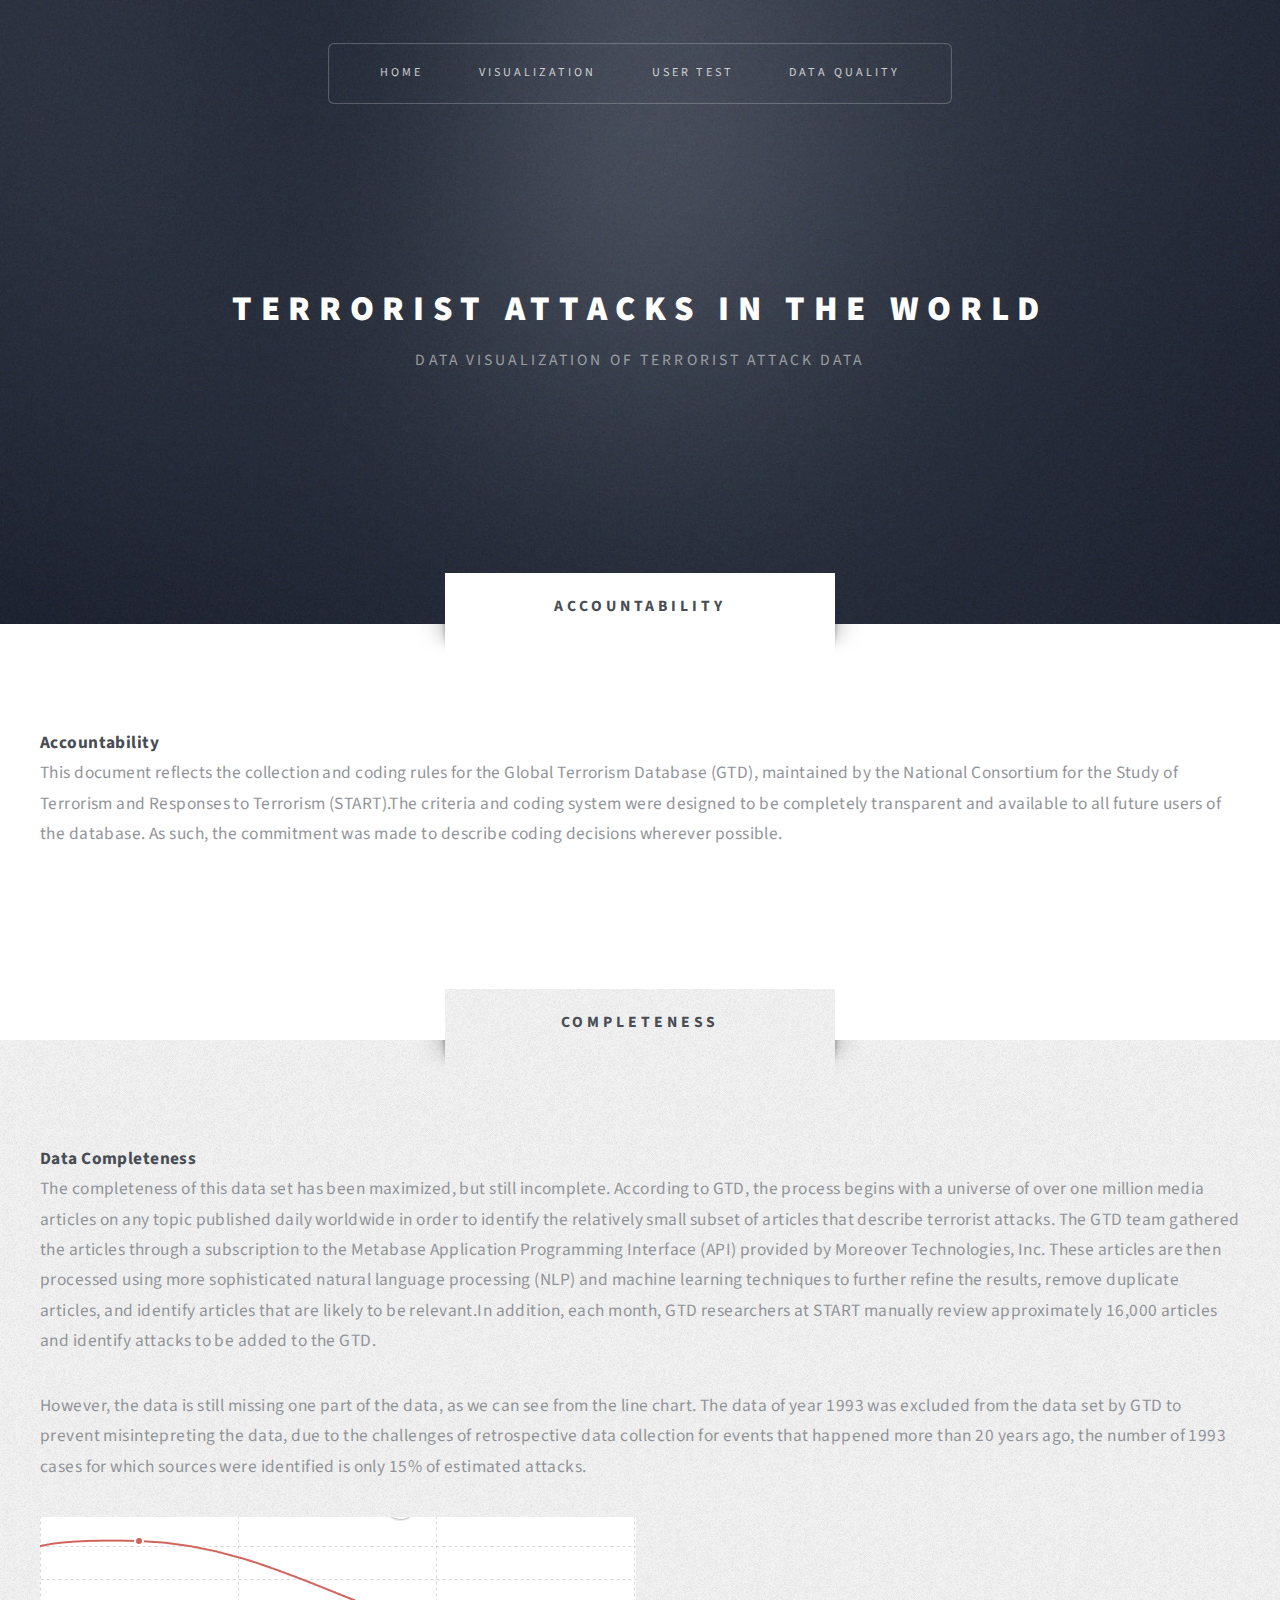
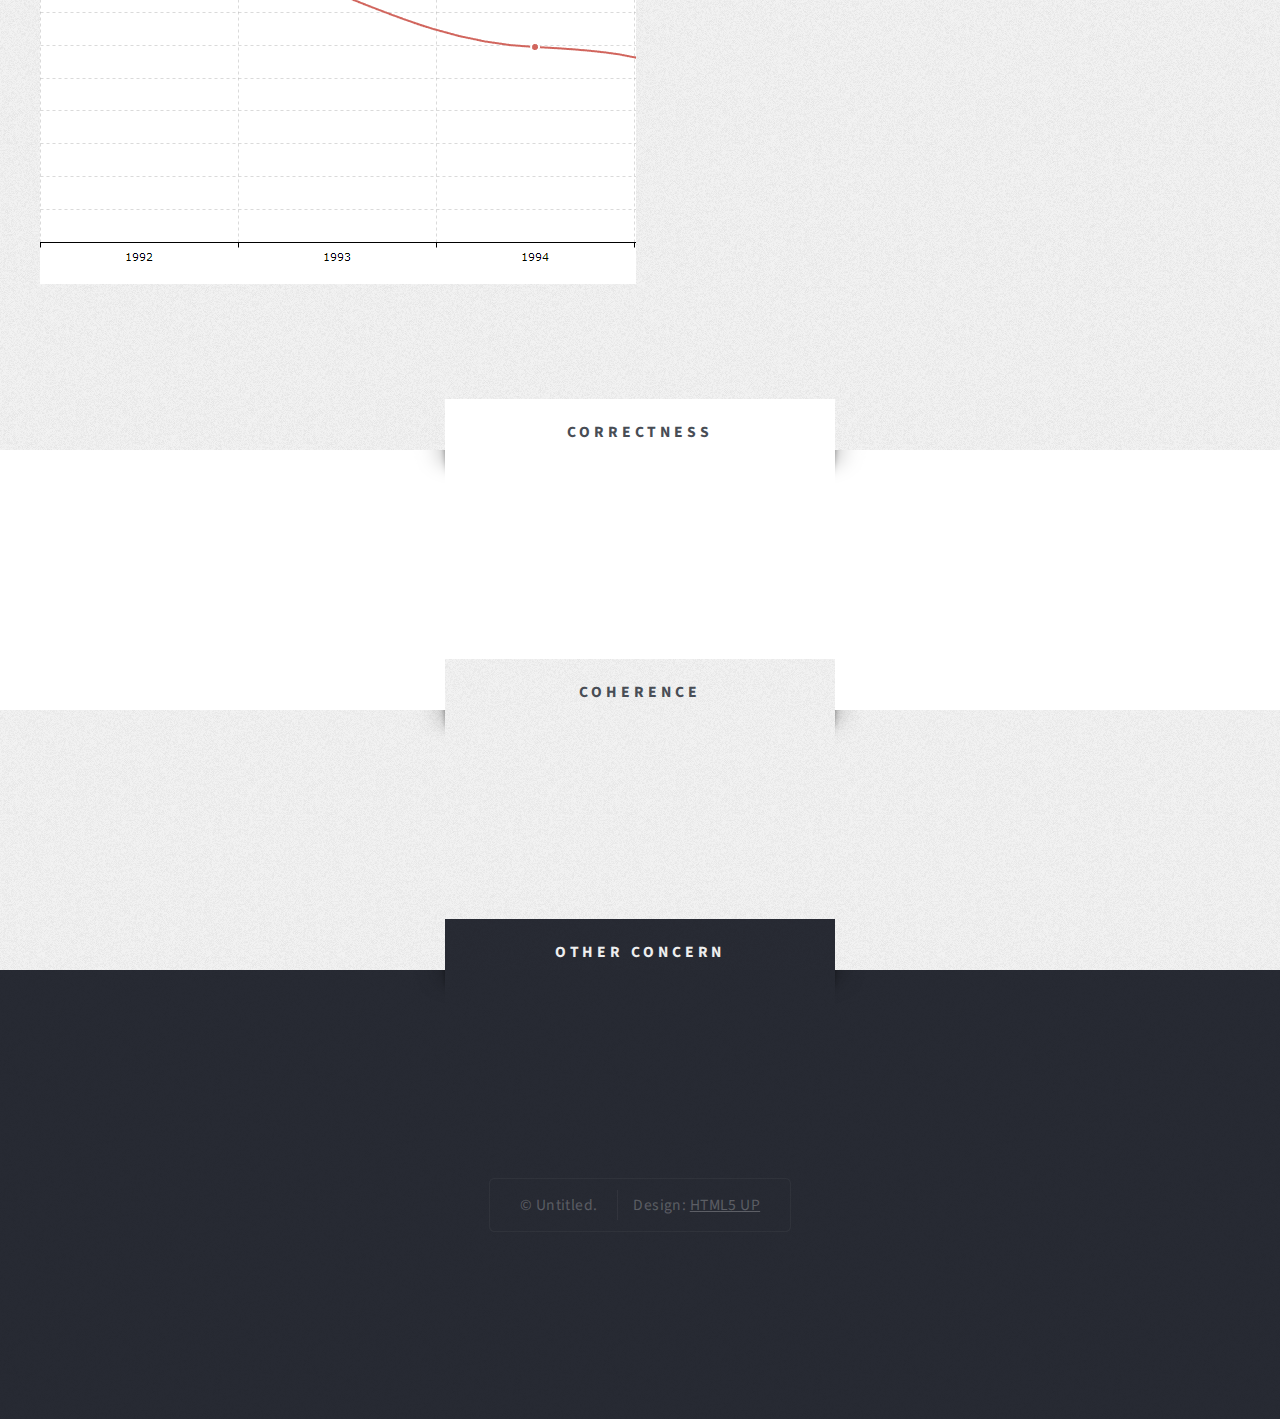
==== commit e69865aa: "chart complete" ====
--- a/DataQuality.html
+++ b/DataQuality.html
@@ -25,7 +25,7 @@
 				<!-- Logo -->
 				<div id="logo">
 					<h1>
-						<a href="index.html">Terrorist Attack in the U.S</a>
+						<a href="index.html">Terrorist Attacks in the World</a>
 					</h1>
 					<p>Data visualization of terrorist attack data</p>
 				</div>
@@ -40,18 +40,18 @@
 							<a href="Incidents.html">Visualization</a>
 							<ul>
 								<li>
-									<a href="#">World Terro Map</a>
+									<a href="Map.html">Geolocation</a>
 								</li>
 								<li>
-									<a href="#">Terro Incident</a>
+									<a href="Incidents.html">Num of Incidents</a>
 								</li>
 								<li>
-									<a href="#">The U.S</a>
+									<a href="Impact.html">Impact</a>
 								</li>
 							</ul>
 						</li>
 						<li>
-							<a href="#">User Test</a>
+							<a href="UserTest.html">User Test</a>
 						</li>
 						<li>
 							<a href="DataQuality.html">Data Quality</a>
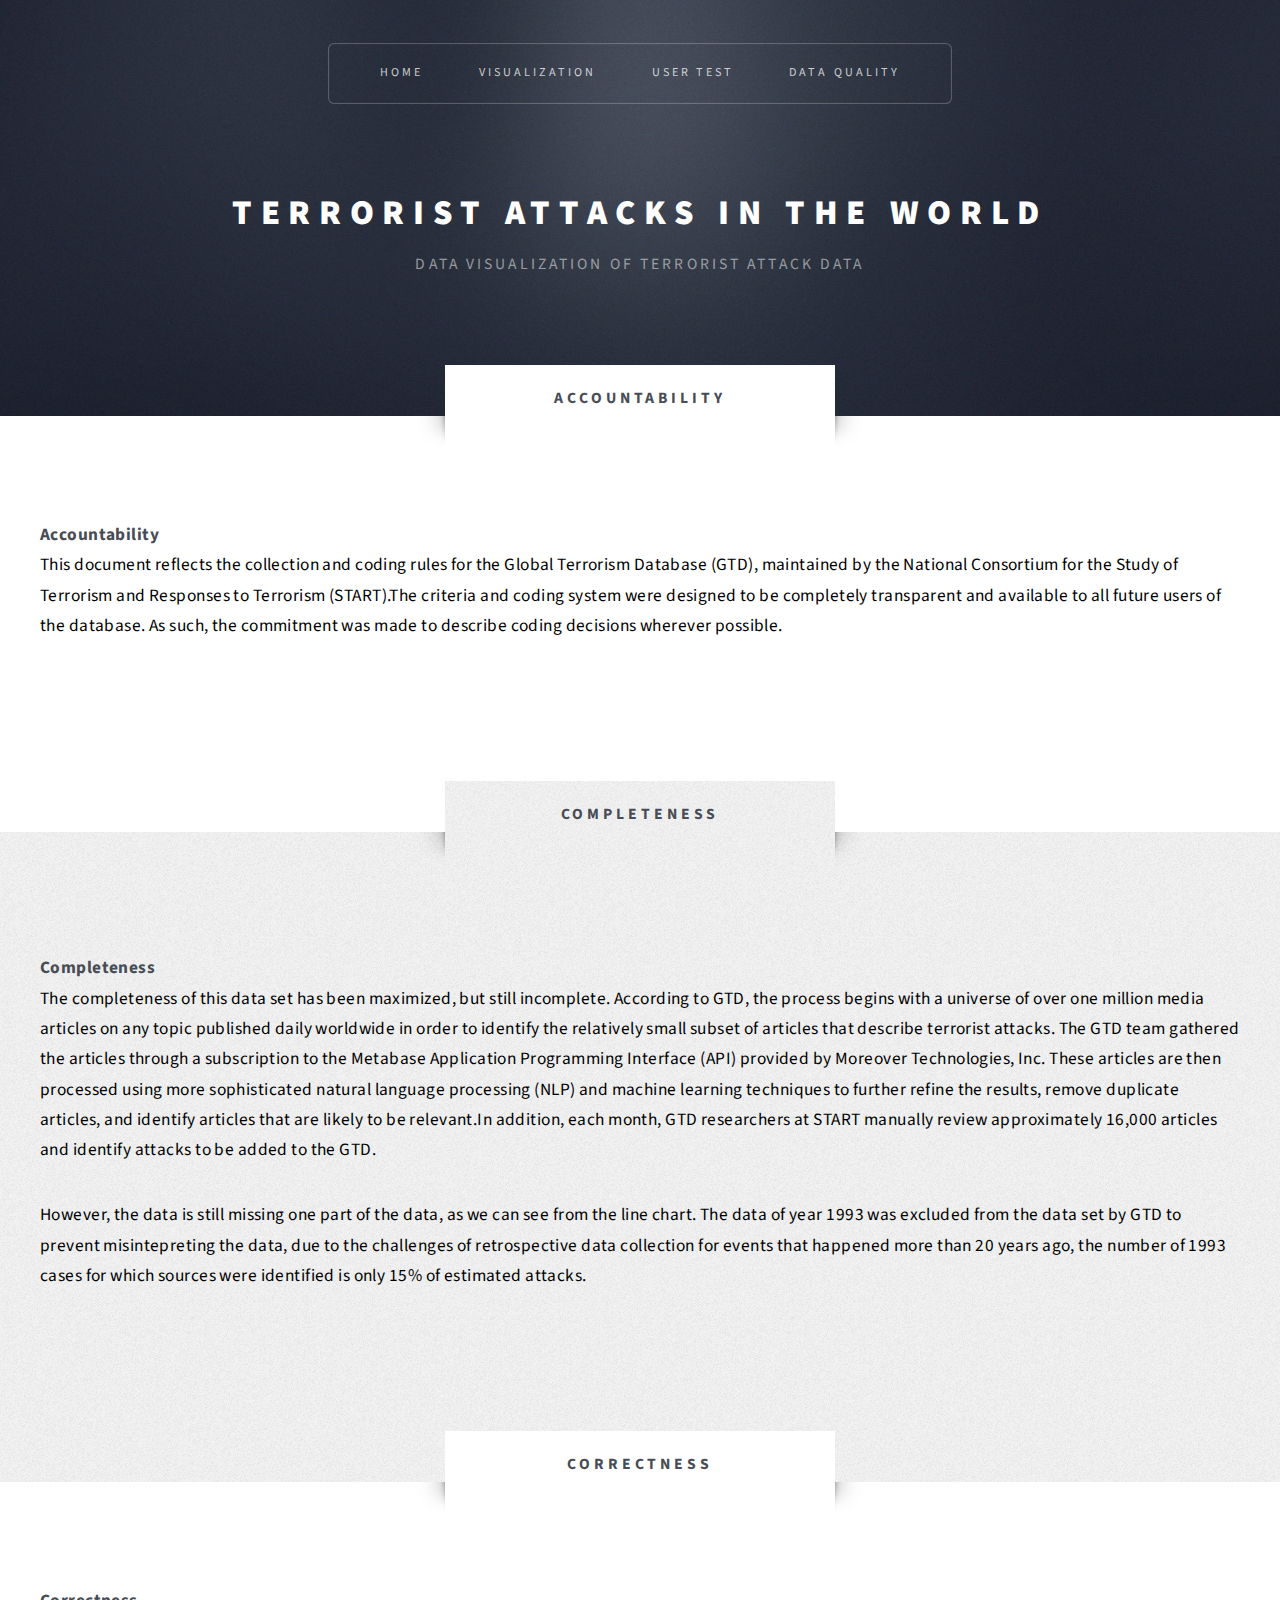
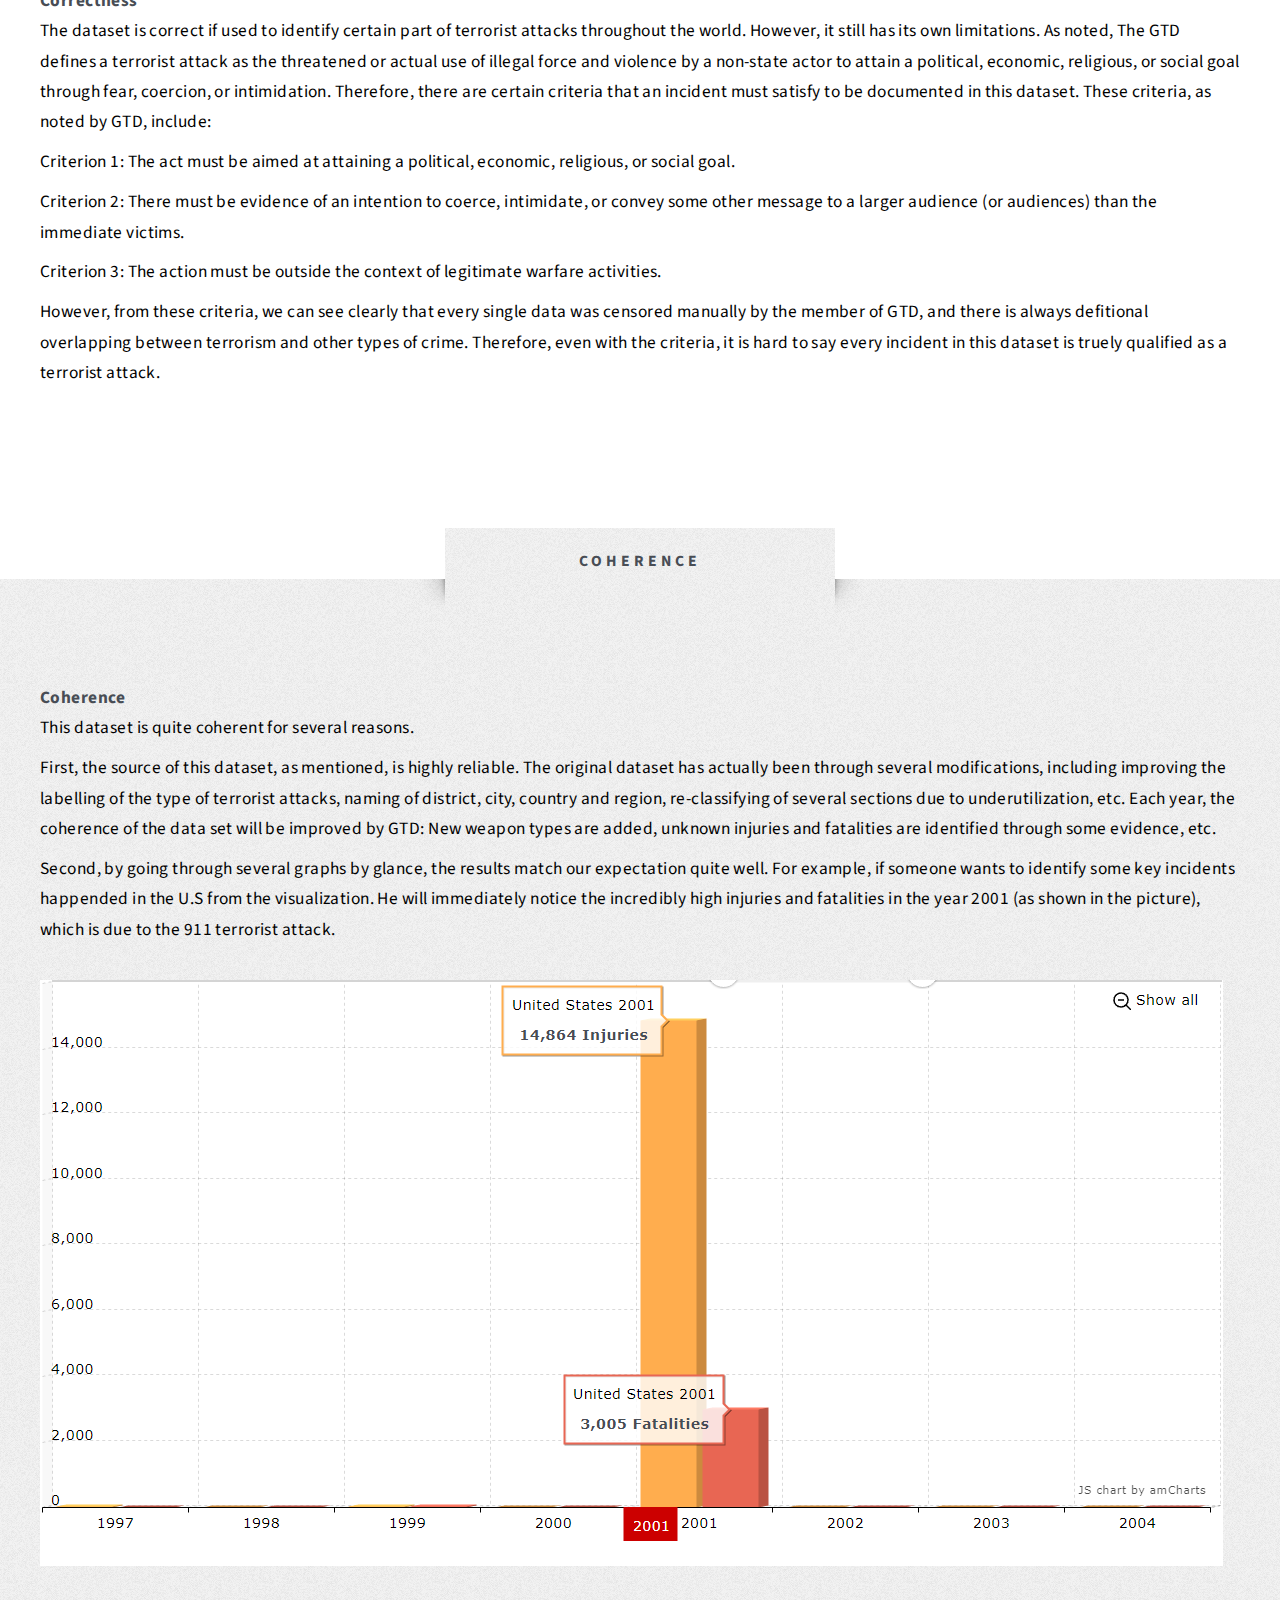
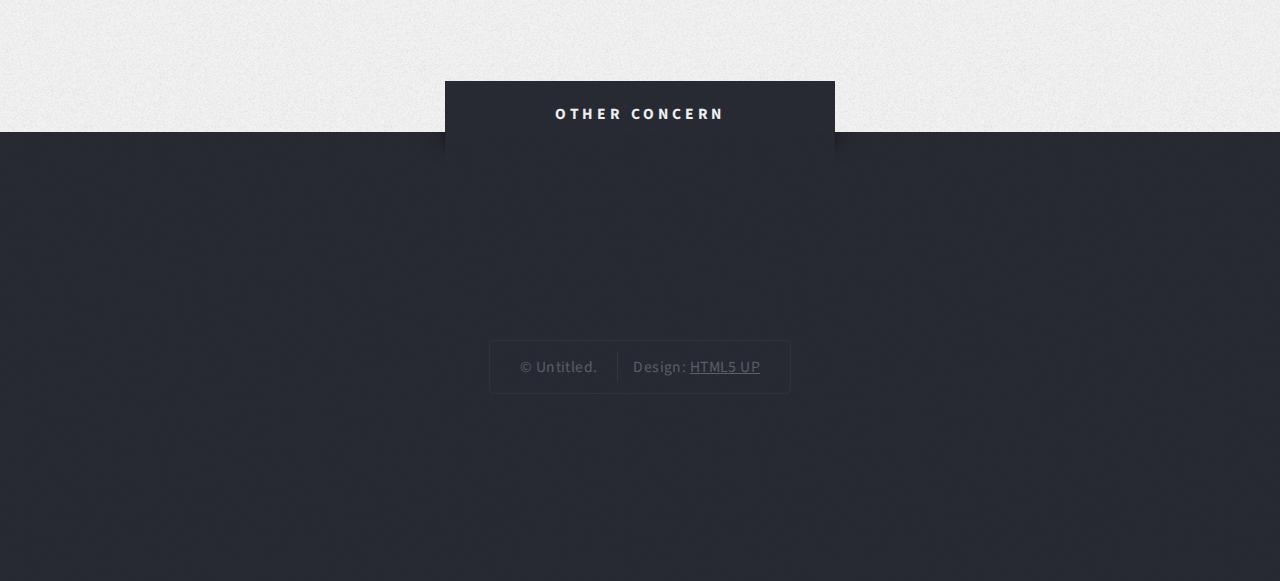
==== commit 9d504100: "add search bar" ====
--- a/DataQuality.html
+++ b/DataQuality.html
@@ -15,7 +15,7 @@
 	<!--[if lte IE 8]><link rel="stylesheet" href="assets/css/ie8.css" /><![endif]-->
 </head>
 
-<body class="homepage">
+<body class="no-sidebar">
 	<div id="page-wrapper">
 
 		<!-- Header -->
@@ -37,7 +37,7 @@
 							<a href="index.html">Home</a>
 						</li>
 						<li>
-							<a href="Incidents.html">Visualization</a>
+							<a href="#">Visualization</a>
 							<ul>
 								<li>
 									<a href="Map.html">Geolocation</a>
@@ -67,7 +67,7 @@
 			<div class="title">Accountability</div>
 			<div id="highlights" class="container">
 				<h2>Accountability</h2>
-				<p>This document reflects the collection and coding rules for the Global Terrorism Database (GTD), maintained by the National
+				<p style="color:black">This document reflects the collection and coding rules for the Global Terrorism Database (GTD), maintained by the National
 					Consortium for the Study of Terrorism and Responses to Terrorism (START).The criteria and coding system were designed
 					to be completely transparent and available to all future users of the database. As such, the commitment was made to
 					describe coding decisions wherever possible.</p>
@@ -77,35 +77,62 @@
 		<div class="wrapper style3">
 			<div class="title">Completeness</div>
 			<div id="main" class="container">
-				<h2>Data Completeness</h2>
-				<p>The completeness of this data set has been maximized, but still incomplete. According to GTD, the process begins with
+				<h2>Completeness</h2>
+				<p style="color:black">The completeness of this data set has been maximized, but still incomplete. According to GTD, the process begins with
 					a universe of over one million media articles on any topic published daily worldwide in order to identify the relatively
 					small subset of articles that describe terrorist attacks. The GTD team gathered the articles through a subscription
 					to the Metabase Application Programming Interface (API) provided by Moreover Technologies, Inc. These articles are then
 					processed using more sophisticated natural language processing (NLP) and machine learning techniques to further refine
 					the results, remove duplicate articles, and identify articles that are likely to be relevant.In addition, each month,
 					GTD researchers at START manually review approximately 16,000 articles and identify attacks to be added to the GTD.</p>
-				<p>However, the data is still missing one part of the data, as we can see from the line chart. The data of year 1993 was
+				<p style="color:black">However, the data is still missing one part of the data, as we can see from the line chart. The data of year 1993 was
 					excluded from the data set by GTD to prevent misintepreting the data, due to the challenges of retrospective data collection
 					for events that happened more than 20 years ago, the number of 1993 cases for which sources were identified is only
 					15% of estimated attacks. </p>
 
-				<div class="6u 12u(mobile)">
+				<!-- <div class="6u 12u(mobile)">
 					<img src="images/missing 1993.png" alt="" />
-				</div>
+				</div> -->
 			</div>
 		</div>
 		<!-- Highlights -->
 		<div class="wrapper style2">
 			<div class="title">Correctness</div>
 			<div id="highlights" class="container">
-
+				<h1>Correctness</h1>
+				<p style="color:black">The dataset is correct if used to identify certain part of terrorist attacks throughout the world. However, it still
+					has its own limitations. As noted, The GTD defines a terrorist attack as the threatened or actual use of illegal force
+					and violence by a non-state actor to attain a political, economic, religious, or social goal through fear, coercion,
+					or intimidation. Therefore, there are certain criteria that an incident must satisfy to be documented in this dataset.
+					These criteria, as noted by GTD, include:
+				</p>
+				<p style="margin-top:-25px;color:black">Criterion 1: The act must be aimed at attaining a political, economic, religious, or social goal.</p>
+				<p style="margin-top:-25px;color:black">Criterion 2: There must be evidence of an intention to coerce, intimidate, or convey some other message to a larger audience
+					(or audiences) than the immediate victims.</p>
+				<p style="margin-top:-25px;color:black">Criterion 3: The action must be outside the context of legitimate warfare activities. </p>
+				<p style="margin-top:-25px;color:black">However, from these criteria, we can see clearly that every single data was censored manually by the member of GTD, and
+					there is always defitional overlapping between terrorism and other types of crime. Therefore, even with the criteria,
+					it is hard to say every incident in this dataset is truely qualified as a terrorist attack.</p>
 			</div>
 		</div>
 		<div class="wrapper style3">
 			<div class="title">Coherence</div>
 			<div id="highlights" class="container">
 
+				<h1>Coherence</h1>
+				<p style="color:black">This dataset is quite coherent for several reasons.</p>
+				<p style="margin-top:-25px;color:black">First, the source of this dataset, as mentioned, is highly reliable. The original dataset has actually been through several
+					modifications, including improving the labelling of the type of terrorist attacks, naming of district, city, country
+					and region, re-classifying of several sections due to underutilization, etc. Each year, the coherence of the data set
+					will be improved by GTD: New weapon types are added, unknown injuries and fatalities are identified through some evidence,
+					etc.
+				</p>
+				<p style="margin-top:-25px;color:black">Second, by going through several graphs by glance, the results match our expectation quite well. For example, if someone
+					wants to identify some key incidents happended in the U.S from the visualization. He will immediately notice the incredibly
+					high injuries and fatalities in the year 2001 (as shown in the picture), which is due to the 911 terrorist attack.</p>
+				<div class="6u 12u(mobile)">
+					<img src="images/us2001.png" alt="" />
+				</div>
 			</div>
 		</div>
 	</div>
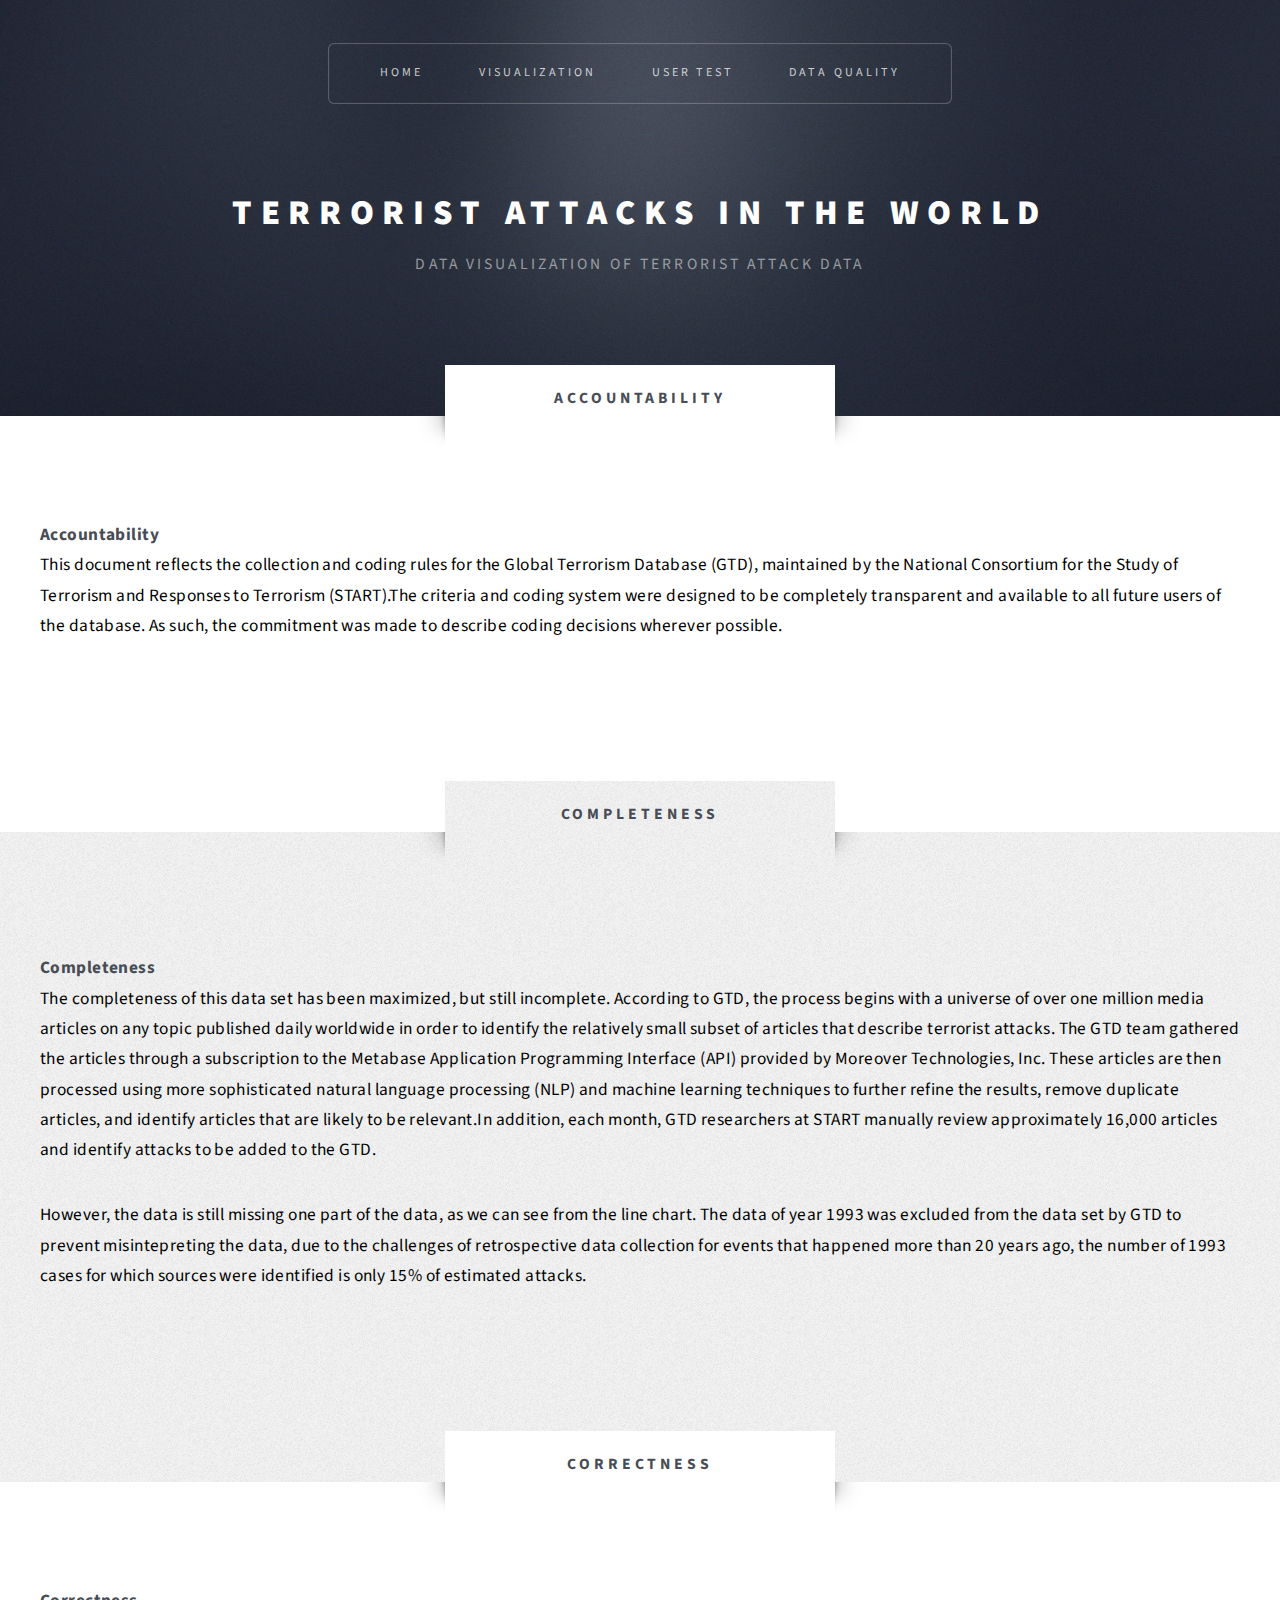
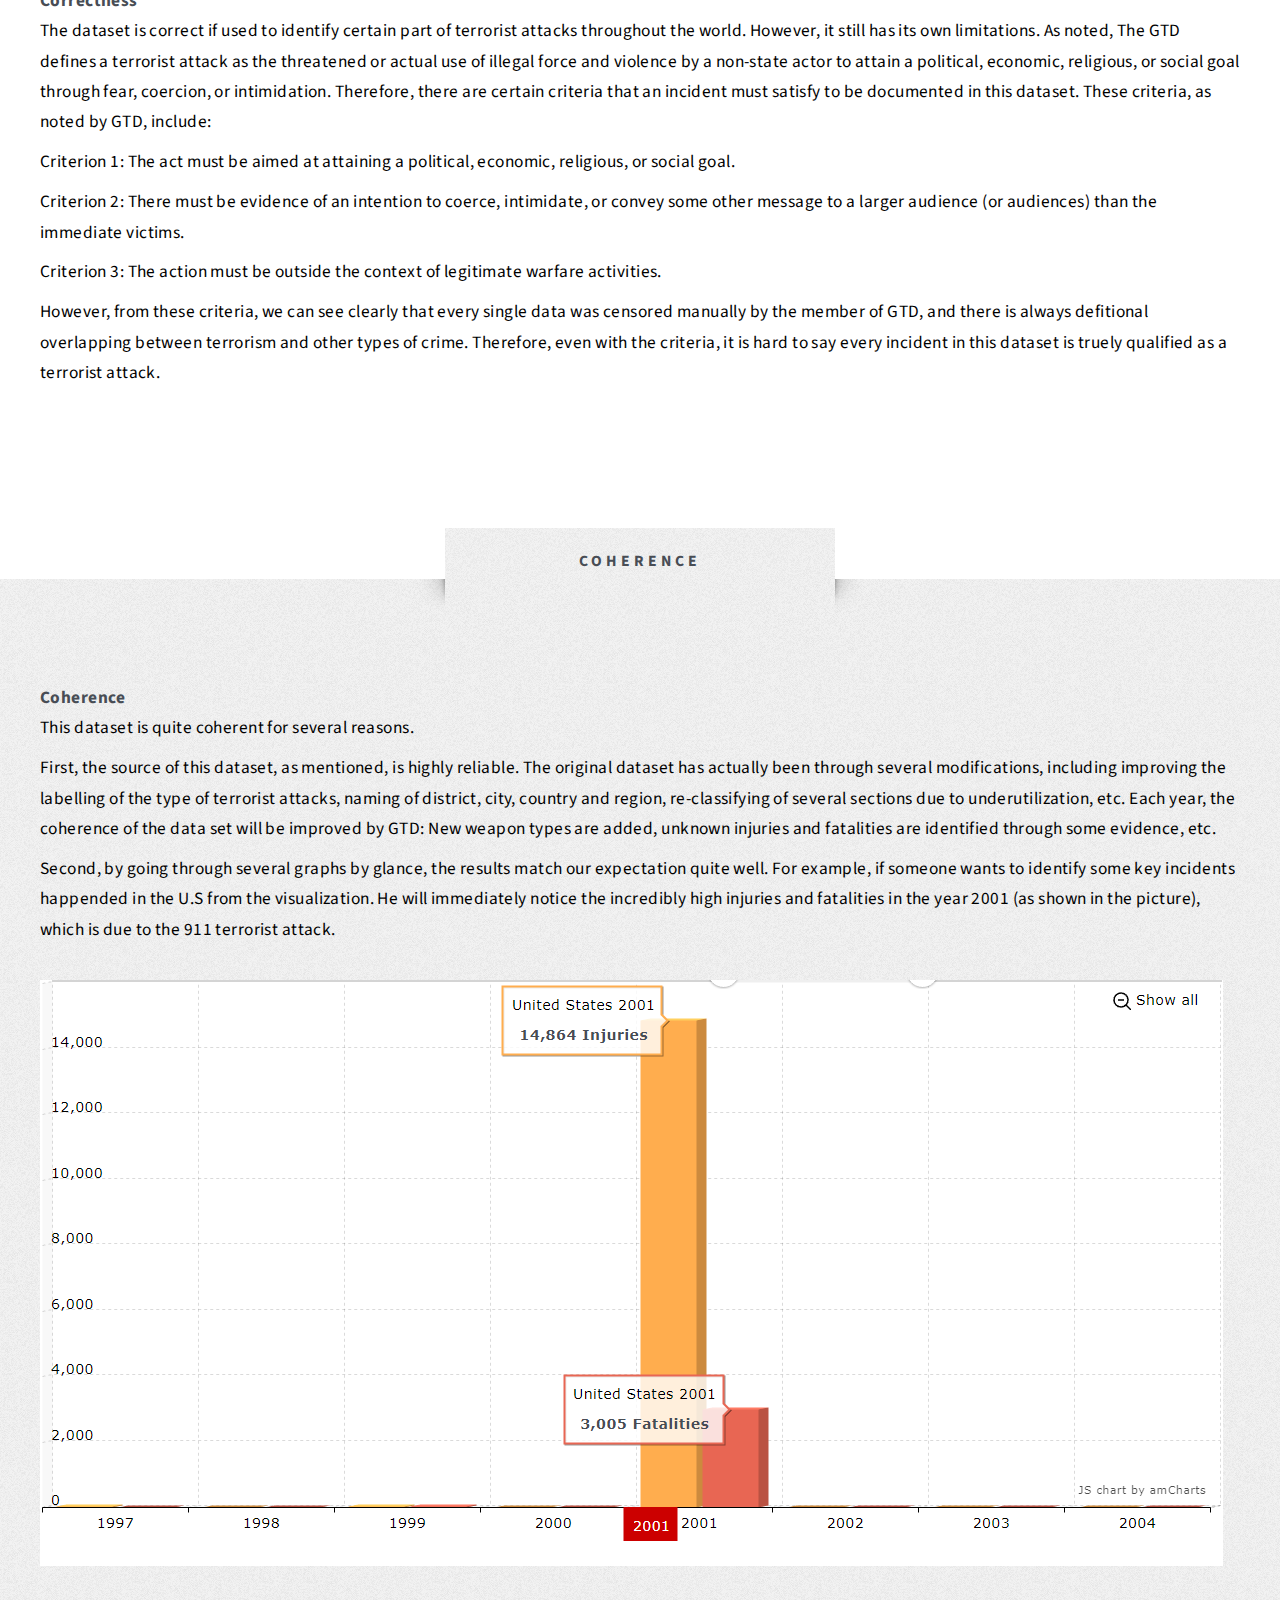
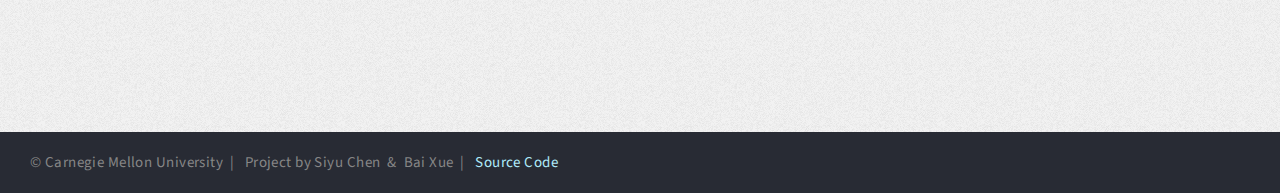
==== commit ac8bfd17: "final version" ====
--- a/DataQuality.html
+++ b/DataQuality.html
@@ -7,17 +7,38 @@
 <html>
 
 <head>
-	<title>No Sidebar - Escape Velocity by HTML5 UP</title>
+	<title>Data Quality</title>
 	<meta charset="utf-8" />
 	<meta name="viewport" content="width=device-width, initial-scale=1" />
 	<!--[if lte IE 8]><script src="assets/js/ie/html5shiv.js"></script><![endif]-->
 	<link rel="stylesheet" href="assets/css/main.css" />
 	<!--[if lte IE 8]><link rel="stylesheet" href="assets/css/ie8.css" /><![endif]-->
+	<style>
+		#myBtn {
+			display: none;
+			position: fixed;
+			bottom: 80px;
+			right: 30px;
+			z-index: 99;
+			font-size: 18px;
+			border: none;
+			outline: none;
+			background-color: #282b34;
+			color: white;
+			cursor: pointer;
+			padding: 15px;
+			border-radius: 4px;
+		}
+
+		#myBtn:hover {
+			background-color: #555;
+		}
+	</style>
+
 </head>
 
 <body class="no-sidebar">
 	<div id="page-wrapper">
-
 		<!-- Header -->
 		<div id="header-wrapper" class="wrapper">
 			<div id="header">
@@ -137,23 +158,57 @@
 		</div>
 	</div>
 	<!-- Footer -->
-	<div id="footer-wrapper" class="wrapper">
-		<div class="title">Other Concern</div>
-		<div id="footer" class="container">
-
-		</div>
+	<!-- <div id="footer-wrapper" class="wrapper">
 		<div id="copyright">
 			<ul>
-				<li>&copy; Untitled.</li>
-				<li>Design:
-					<a href="http://html5up.net">HTML5 UP</a>
+				<li>&copy; Carnegie Mellon University</li>
+				<li>Source:
+					<a href="http://www.start.umd.edu/gtd/">Global Terrorism Database</a>
+				</li>
+				<li>Code:
+					<a href="https://github.com/huhuqql/IDS-midterm-project">GitHub Repo</a>
 				</li>
 			</ul>
 		</div>
+	</div> -->
+
+	<div id="bottom">
+		<div class="foot-wrapper">
+
+			<div id="bottom-text">&copy; Carnegie Mellon University &nbsp;| &nbsp; Project by Siyu Chen &nbsp;&amp;&nbsp; Bai Xue &nbsp;| &nbsp;
+				<a href="https://github.com/huhuqql/IDS-midterm-project">Source Code</a>
+			</div>
+		</div>
 	</div>
 
 	</div>
 
+
+	<button onclick="backTop()" id="myBtn" title="Go to top" style="padding-top:2px;">Top</button>
+
+	<script>
+		window.onscroll = function () { scrollFunction() };
+
+		function scrollFunction() {
+			if (document.body.scrollTop > 20 || document.documentElement.scrollTop > 20) {
+				document.getElementById("myBtn").style.display = "block";
+			} else {
+				document.getElementById("myBtn").style.display = "none";
+			}
+		}
+
+		function backTop() {
+			window.scrollBy(0, -100)
+
+			scrolldelay = setTimeout('backTop()', 10)
+
+			var sTop = document.documentElement.scrollTop + document.body.scrollTop
+
+			if (sTop === 0) {
+				clearTimeout(scrolldelay)
+			}
+		}
+	</script>
 	<!-- Scripts -->
 
 	<script src="assets/js/jquery.min.js"></script>
--- a/assets/css/main.css
+++ b/assets/css/main.css
@@ -1613,7 +1613,7 @@
 			background: url("images/overlay.png");
 		}
 
-	#footer-wrapper {
+	/* #footer-wrapper {
 		background: #282b34 url("images/overlay.png");
 		color: #eee;
 		color: rgba(255, 255, 255, 0.5);
@@ -1699,7 +1699,7 @@
 
 		#footer-wrapper .feature-list h3:before {
 			background: #3d4249 url("images/overlay.png");
-		}
+		} */
 
 /* Logo */
 
@@ -1820,7 +1820,7 @@
 			.button {
 				padding: 0 2.25em 0 2.25em;
 				font-size: 0.9em;
-				min-width: 12em;
+
 				height: 4em;
 				line-height: 4em;
 			}
@@ -2687,4 +2687,43 @@
 							margin-top: 0;
 						}
 
-	}+	}
+
+
+
+	#bottom{
+		position: relative;
+		width: 100%;
+		font-size: 15px;
+		line-height: 1.5em;
+		line-height: 60px;
+		color: #868686;
+		background: #282b34;
+	}
+	
+	#bottom #bottom-text{
+		overflow: hidden;
+		margin-left: 30px;	
+	}
+	
+	#bottom a{
+		color: #AFEAF9;
+		text-decoration: none;
+	}
+	
+	#bottom #to-top{
+		position: absolute;
+		right: 30px;
+		top: -22px;
+		width: 33px;
+		height: 33px;
+		background: url(../img/to-top.png) no-repeat;
+		cursor: pointer;
+	}
+
+	.foot-wrapper{
+		width: 100%;
+		margin: 0px auto;
+		padding-top:1px;
+		position: relative;
+	}
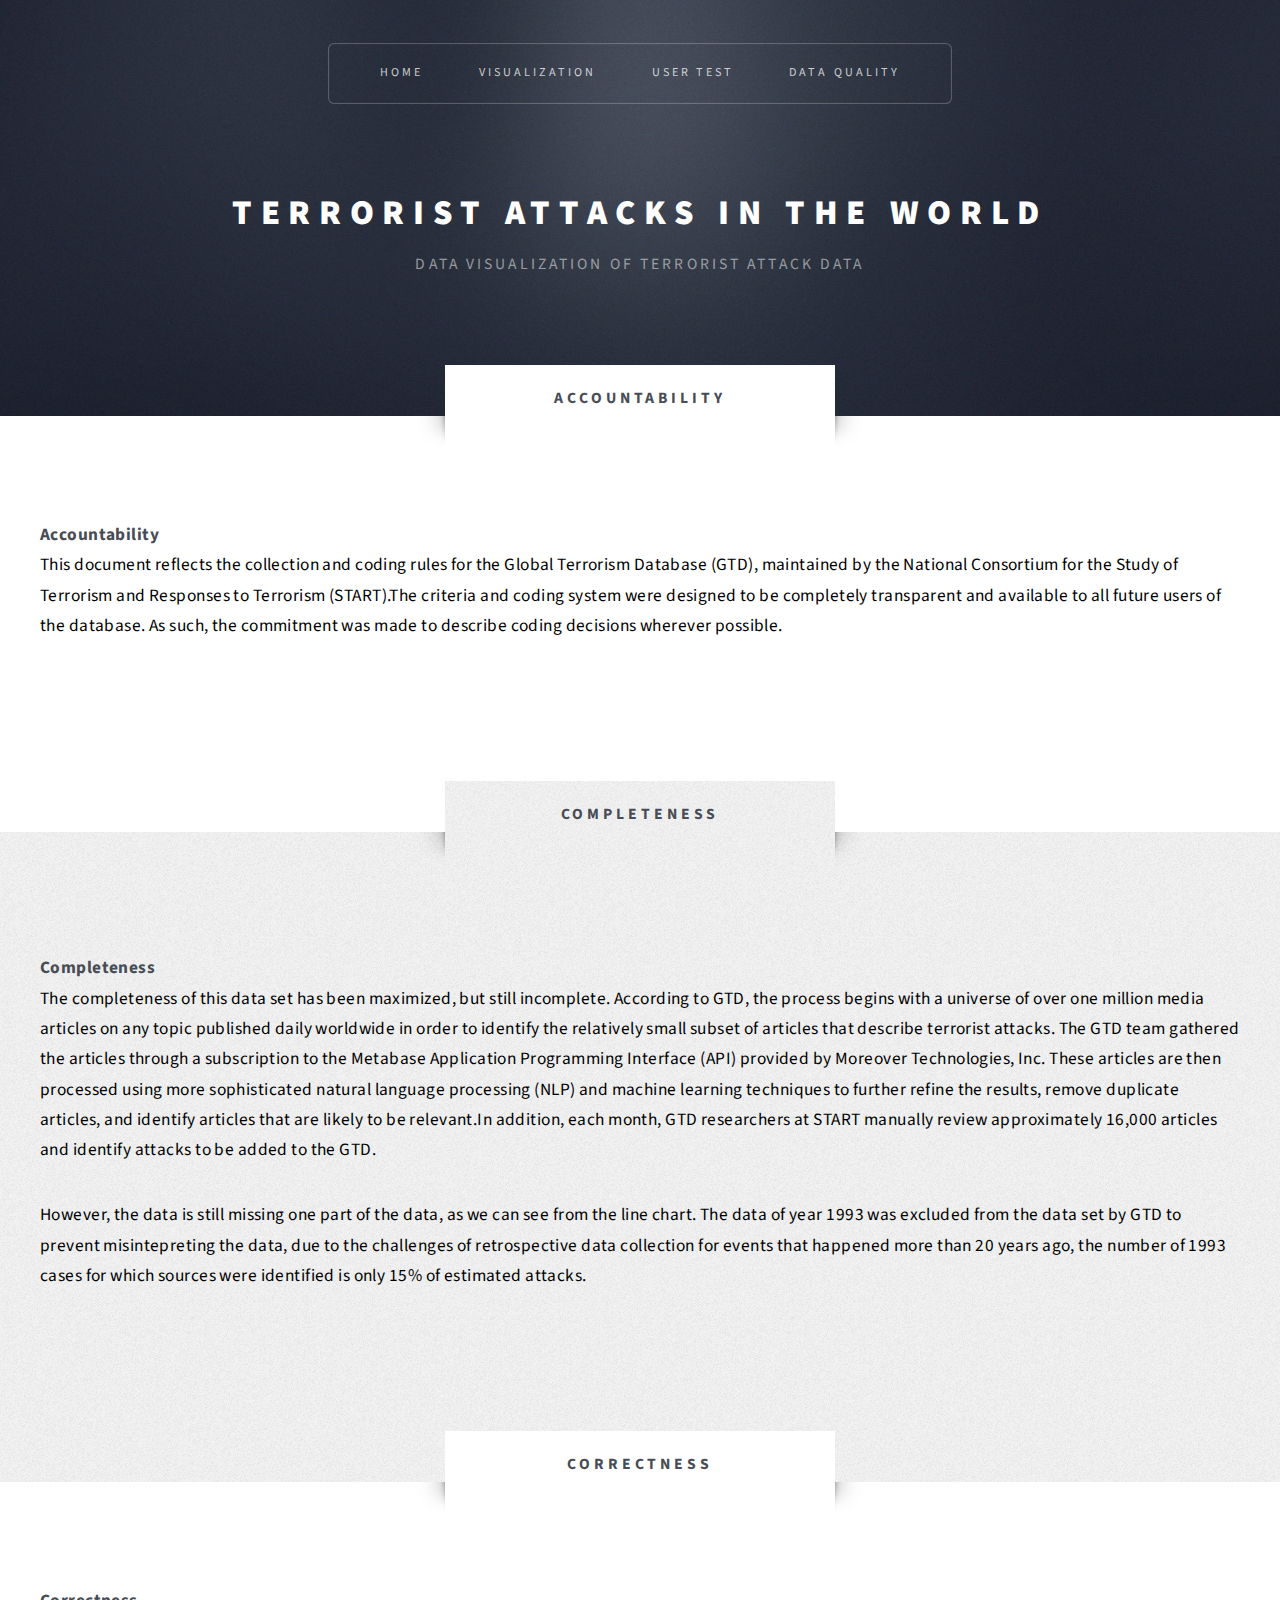
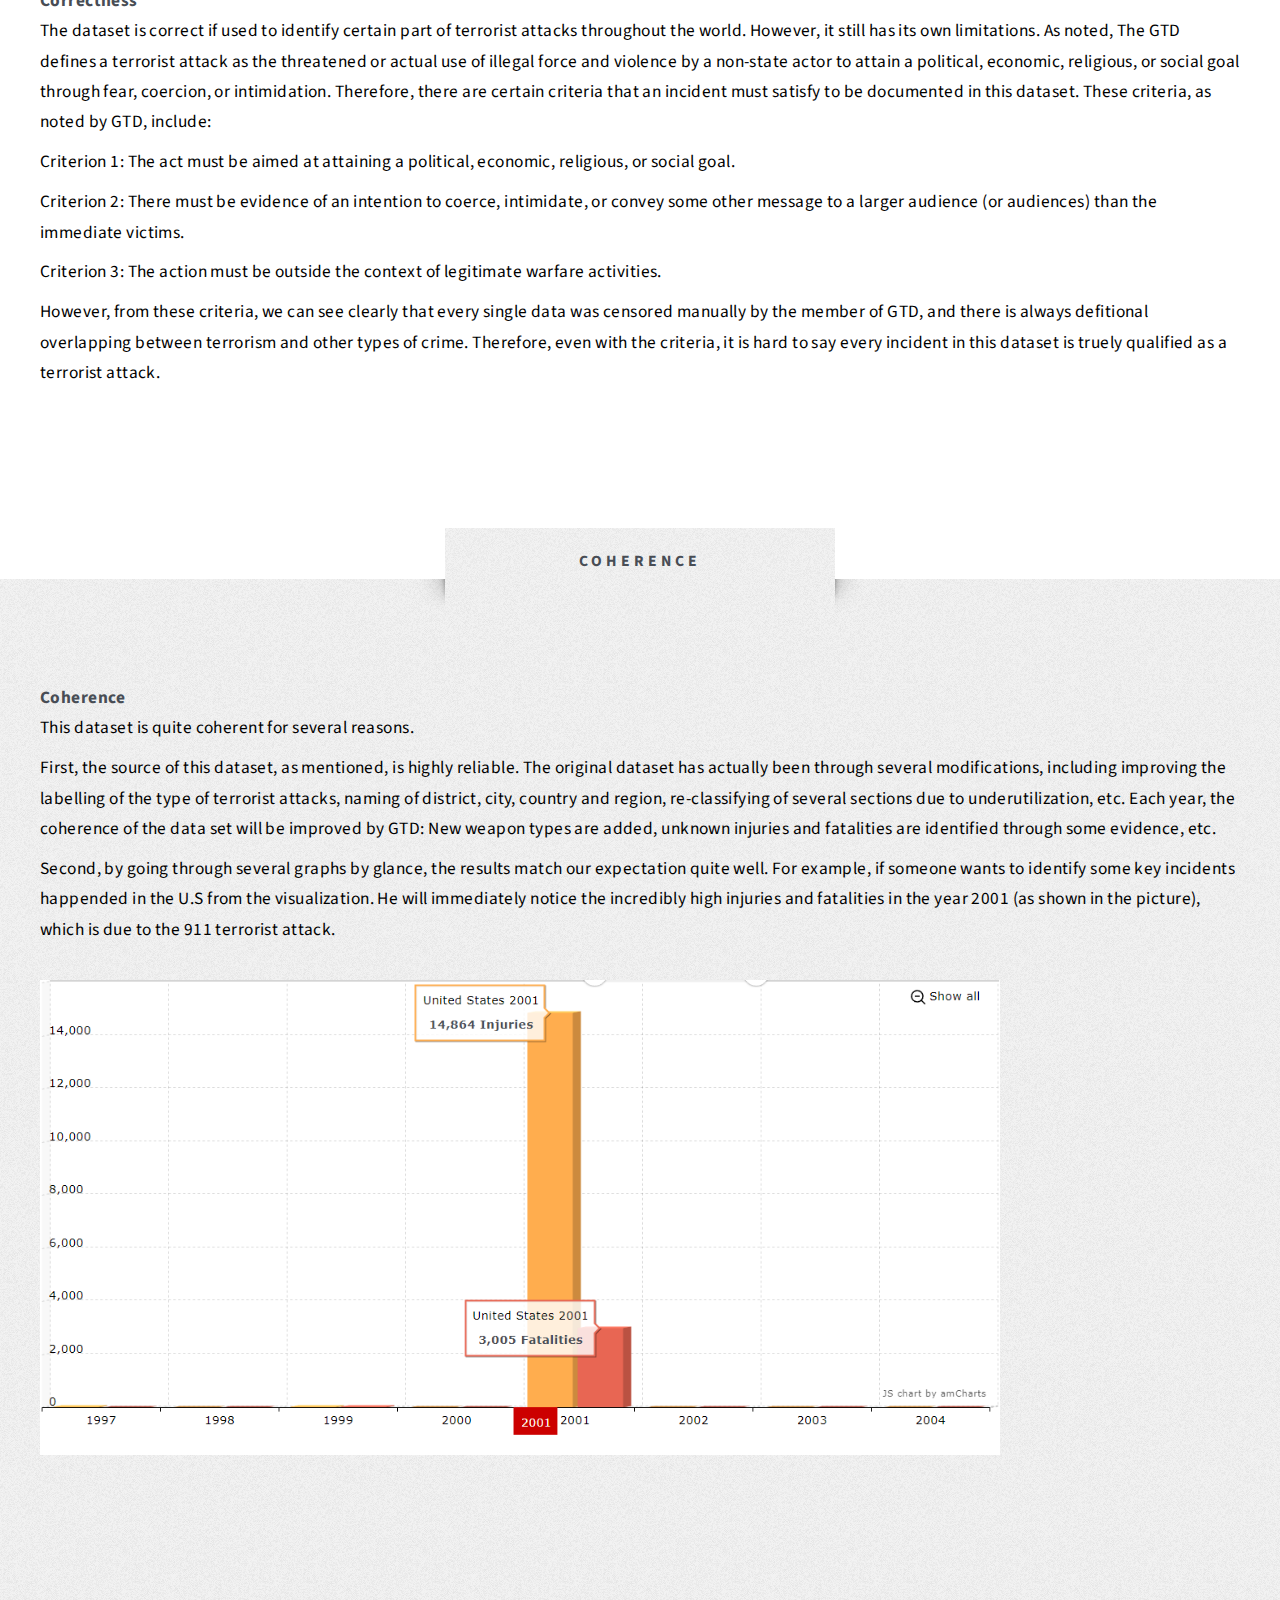
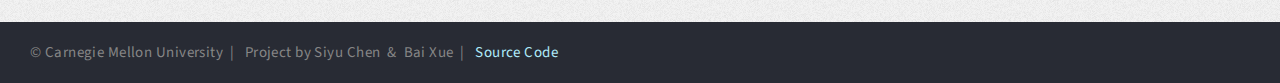
==== commit ed361ad1: "final commit" ====
--- a/DataQuality.html
+++ b/DataQuality.html
@@ -151,8 +151,8 @@
 				<p style="margin-top:-25px;color:black">Second, by going through several graphs by glance, the results match our expectation quite well. For example, if someone
 					wants to identify some key incidents happended in the U.S from the visualization. He will immediately notice the incredibly
 					high injuries and fatalities in the year 2001 (as shown in the picture), which is due to the 911 terrorist attack.</p>
-				<div class="6u 12u(mobile)">
-					<img src="images/us2001.png" alt="" />
+				<div>
+					<img style="width:80%" src="images/us2001.png" alt="" />
 				</div>
 			</div>
 		</div>
